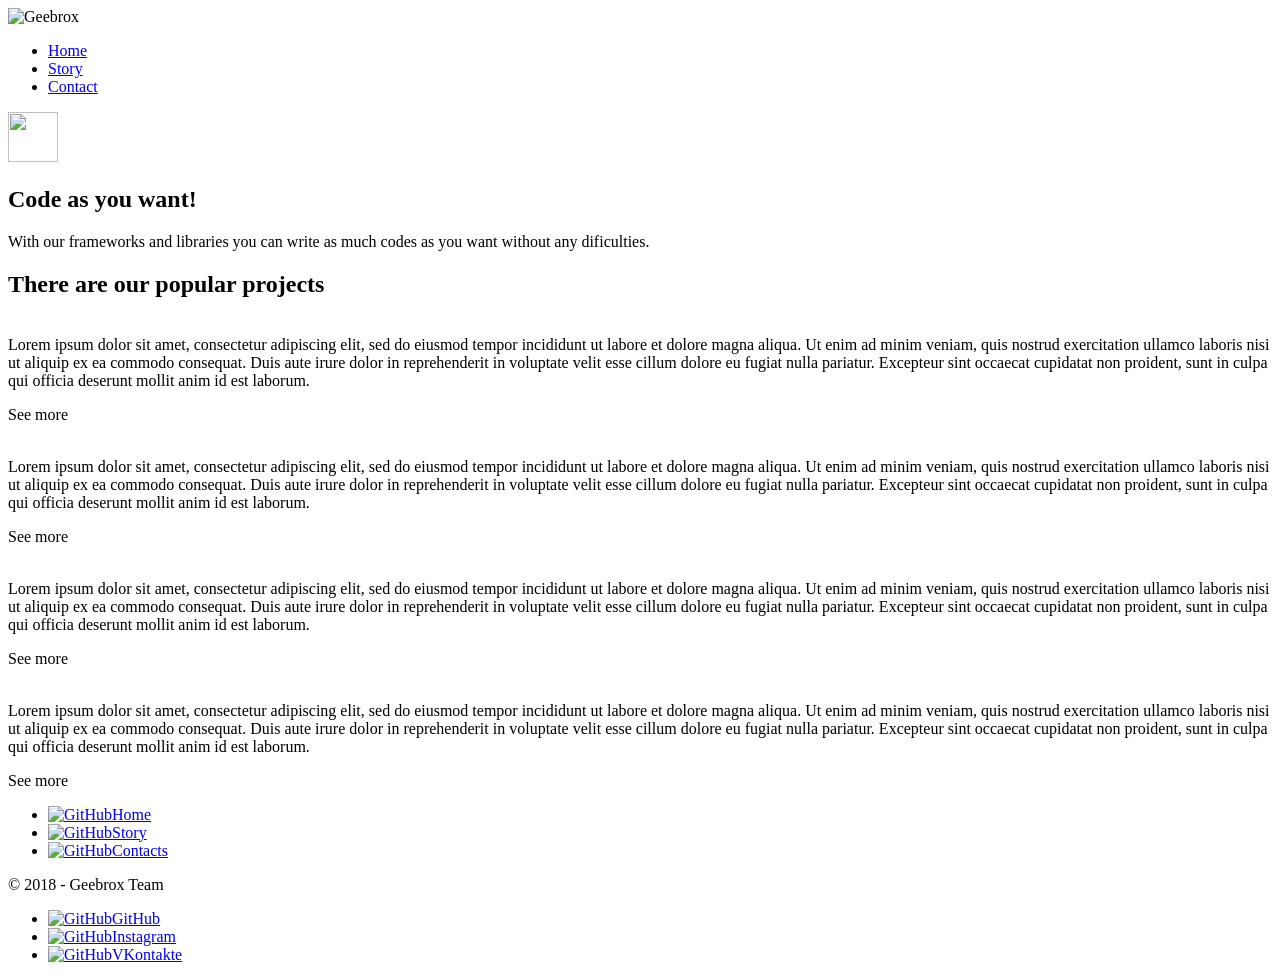
==== index.html @ 7e5d699f "Add files via upload" ====
<!DOCTYPE html>
<html lang="en">
<head>
    <meta charset="UTF-8">
    <title>Geebrox Team | Home</title>
    <link rel="stylesheet" href="css/main.css">
    <meta name="viewport" content="width=device-width, initial-scale=1">
    <link rel="apple-touch-icon" sizes="180x180" href="img/favicon/apple-touch-icon.png">
    <link rel="apple-touch-icon" sizes="180x180" href="img/favicon/apple-touch-icon.png">
    <link rel="icon" type="image/png" sizes="32x32" href="img/favicon/favicon-32x32.png">
    <link rel="icon" type="image/png" sizes="194x194" href="img/favicon/favicon-194x194.png">
    <link rel="icon" type="image/png" sizes="192x192" href="img/favicon/android-chrome-192x192.png">
    <link rel="icon" type="image/png" sizes="16x16" href="img/favicon/favicon-16x16.png">
    <link rel="manifest" href="img/favicon/site.webmanifest">
    <link rel="mask-icon" href="img/favicon/safari-pinned-tab.svg" color="#7a7a7a">
    <link rel="shortcut icon" href="img/favicon/favicon.ico">
    <meta name="apple-mobile-web-app-title" content="Geebrox">
    <meta name="application-name" content="Geebrox">
    <meta name="msapplication-TileColor" content="#2d89ef">
    <meta name="msapplication-TileImage" content="img/favicon/mstile-144x144.png">
    <meta name="msapplication-config" content="img/favicon/browserconfig.xml">
    <meta name="theme-color" content="#ffffff">
</head>
<body>
    
    <header>  
        <div class="header-container">
            <div class="logo"><img src="img/g_logo.jpg" alt="Geebrox"></div>
            <nav>
                <ul>
                    <li><a href="index.html" title="Home" class="active">Home</a></li>
                    <li><a href="story.html" title="Story">Story</a></li>
                    <li><a href="contact.html" title="Contact">Contact</a></li>
                </ul>
            </nav>
        </div>
    </header>
    
    <article>
        <div class="article-container" id="home-article">
            <div class="bg-mask"></div>
            <img onclick="document.getElementById('content').scrollIntoView(true)" class="button-down" src="img/down.gif" height="50px" width="50px">
            
            <div class="article-text">
                <h1>Code as you want!</h1>
                <p>With our frameworks and libraries you can write as much codes as you want without any dificulties.</p>
            </div>
            <div id="content">
            	<div class="home-content">
            		<h1 class="home-content-title">There are our popular projects</h1>
            		<div class="home-cards">
						<div class="home-card">
							<div class="card-image">
								<img src="img/javascript.png" alt="">
							</div>
							<div class="card-content">
								Lorem ipsum dolor sit amet, consectetur adipiscing elit, sed do eiusmod tempor incididunt ut labore et dolore magna aliqua. Ut enim ad minim veniam, quis nostrud exercitation ullamco laboris nisi ut aliquip ex ea commodo consequat. Duis aute irure dolor in reprehenderit in voluptate velit esse cillum dolore eu fugiat nulla pariatur. Excepteur sint occaecat cupidatat non proident, sunt in culpa qui officia deserunt mollit anim id est laborum.
								<div class="card-button">
									<p>See more</p>
								</div>
							</div>
						</div>

						<div class="home-card">
							<div class="card-image">
								<img src="img/css.png" alt="">
							</div>
							<div class="card-content">
								Lorem ipsum dolor sit amet, consectetur adipiscing elit, sed do eiusmod tempor incididunt ut labore et dolore magna aliqua. Ut enim ad minim veniam, quis nostrud exercitation ullamco laboris nisi ut aliquip ex ea commodo consequat. Duis aute irure dolor in reprehenderit in voluptate velit esse cillum dolore eu fugiat nulla pariatur. Excepteur sint occaecat cupidatat non proident, sunt in culpa qui officia deserunt mollit anim id est laborum.
								<div class="card-button">
									<p>See more</p>
								</div>
							</div>
						</div>

						<div class="home-card">
							<div class="card-image">
								<img src="img/html.jpg" alt="">
							</div>
							<div class="card-content">
								Lorem ipsum dolor sit amet, consectetur adipiscing elit, sed do eiusmod tempor incididunt ut labore et dolore magna aliqua. Ut enim ad minim veniam, quis nostrud exercitation ullamco laboris nisi ut aliquip ex ea commodo consequat. Duis aute irure dolor in reprehenderit in voluptate velit esse cillum dolore eu fugiat nulla pariatur. Excepteur sint occaecat cupidatat non proident, sunt in culpa qui officia deserunt mollit anim id est laborum.
								<div class="card-button">
									<p>See more</p>
								</div>
							</div>
						</div>

						<div class="home-card">
							<div class="card-image">
								<img src="img/c_sharp.jpg" alt="">
							</div>
							<div class="card-content">
								Lorem ipsum dolor sit amet, consectetur adipiscing elit, sed do eiusmod tempor incididunt ut labore et dolore magna aliqua. Ut enim ad minim veniam, quis nostrud exercitation ullamco laboris nisi ut aliquip ex ea commodo consequat. Duis aute irure dolor in reprehenderit in voluptate velit esse cillum dolore eu fugiat nulla pariatur. Excepteur sint occaecat cupidatat non proident, sunt in culpa qui officia deserunt mollit anim id est laborum.
								<div class="card-button">
									<p>See more</p>
								</div>
							</div>
						</div>
					</div>
				</div>
            </div>
        </div>
    </article>
    
    <footer></footer>
    <div class="footer-copy"></div>
    
    <div class="footer-copy-2">
       <div class="footer-left">
            <ul class="footer-links">
                <li><a href="index.html"><img class="footer-icon" src="img/home.png" alt="GitHub">Home</a></li>
                <li><a href="story.html"><img class="footer-icon" src="img/story.png" alt="GitHub">Story</a></li>
                <li><a href="contact.html"><img class="footer-icon" src="img/contacts.png" alt="GitHub">Contacts</a></li>
            </ul>
        </div>
        <div class="footer-center">
            <div class="footer-copy-right">
                <p>&copy; 2018 - Geebrox Team</p>
            </div>
        </div>
        <div class="footer-right">
            <ul class="footer-links">
                <li><a href="https://github.com/geebrox"><img class="footer-icon" src="img/github.png" alt="GitHub">GitHub</a></li>
                <li><a href="https://instagram.com/geebrox"><img class="footer-icon" src="img/instagram.png" alt="GitHub">Instagram</a></li>
                <li><a href="https://vk.com/geebrox"><img class="footer-icon" src="img/vk.svg" alt="GitHub">VKontakte</a></li>
            </ul>
        </div>
    </div>
</body>
</html>
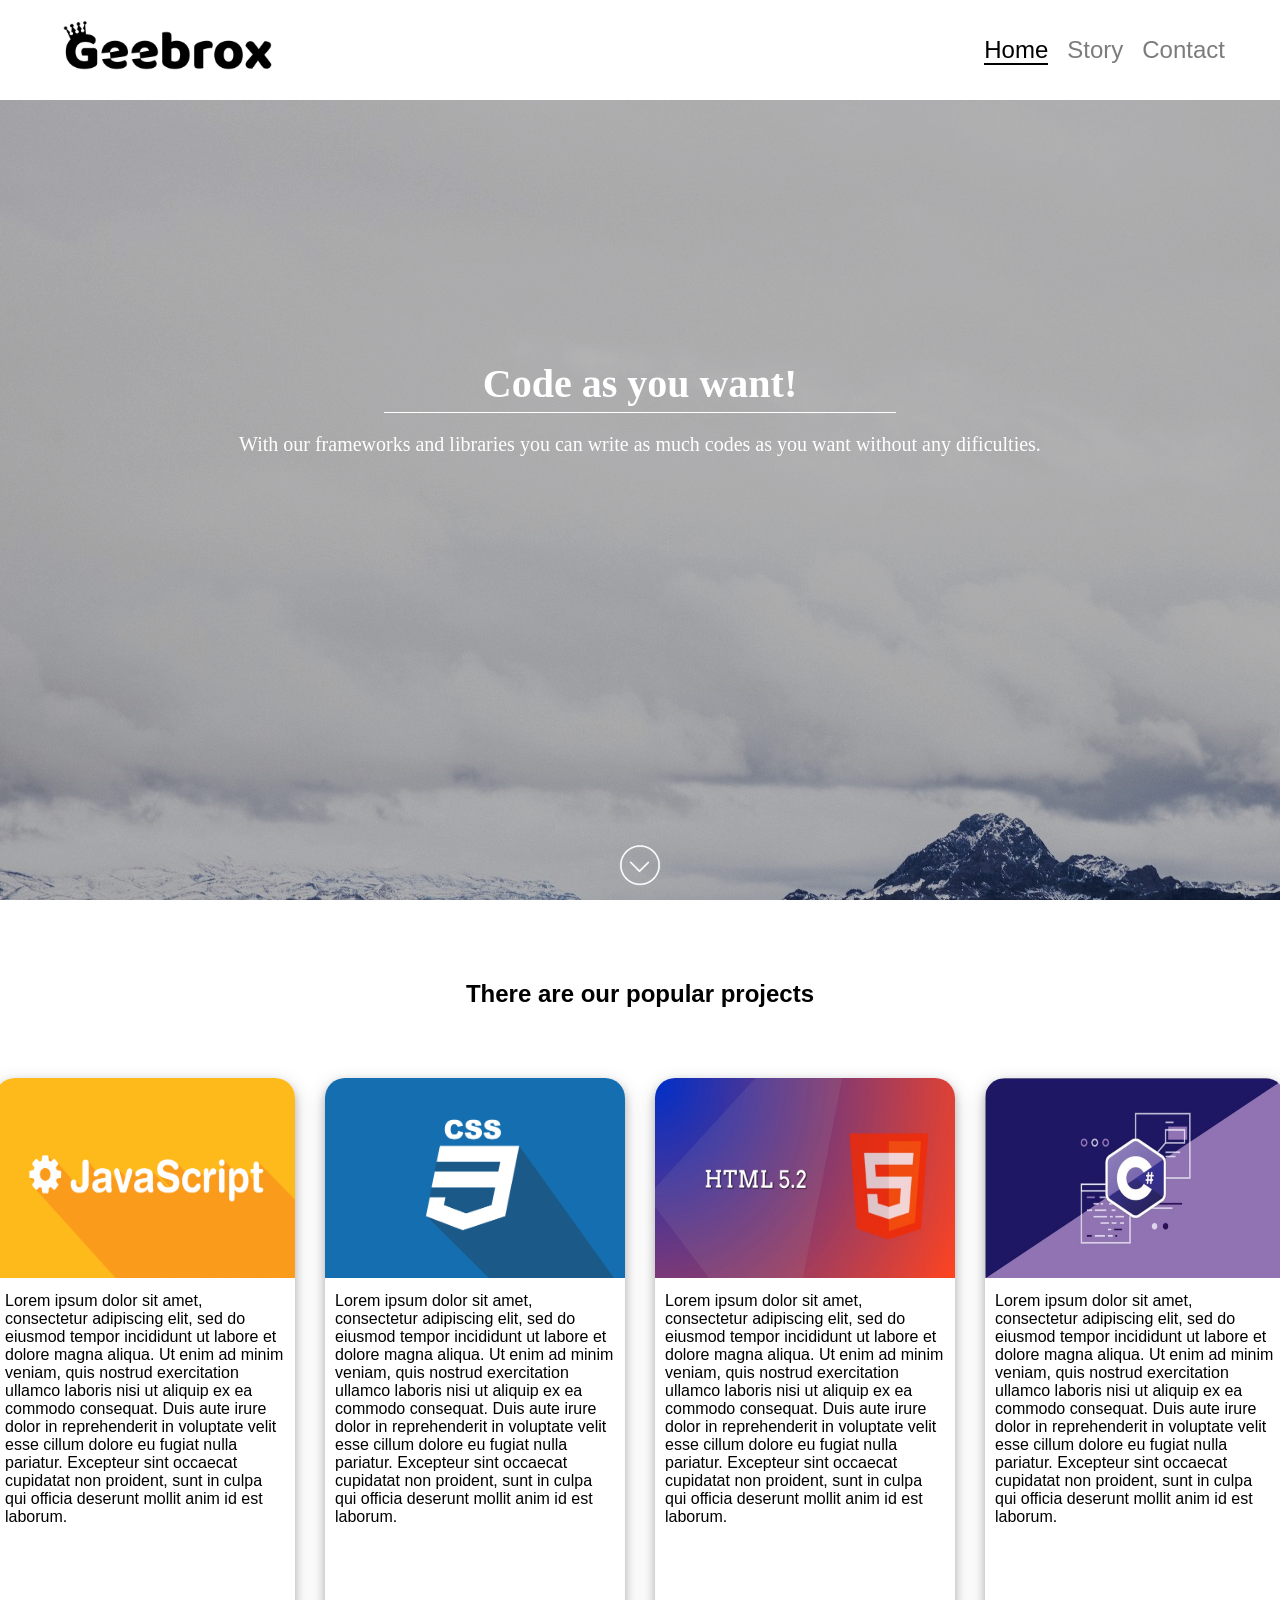
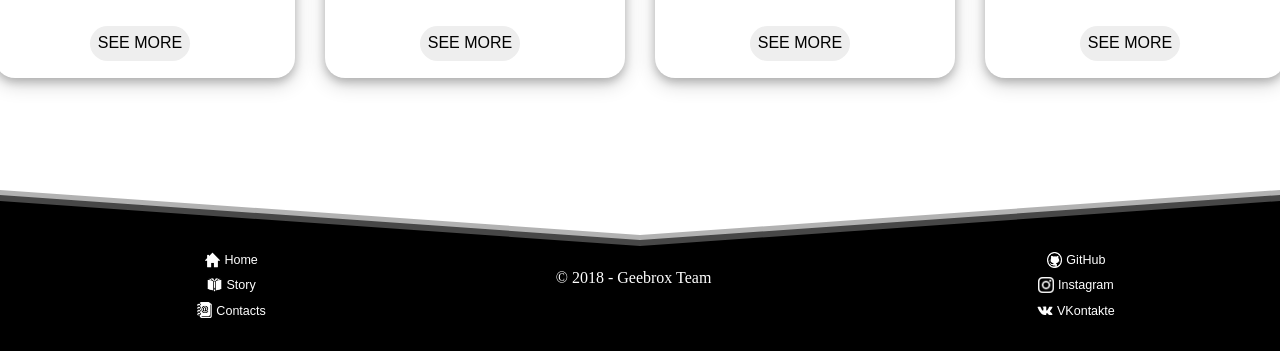
==== commit 196bf15e: "Add files via upload" ====
--- a/index.html
+++ b/index.html
@@ -1,6 +1,17 @@
 <!DOCTYPE html>
 <html lang="en">
 <head>
+	
+	<!-- Global site tag (gtag.js) - Google Analytics -->
+	<script async src="https://www.googletagmanager.com/gtag/js?id=UA-68333574-2"></script>
+	<script>
+	  window.dataLayer = window.dataLayer || [];
+	  function gtag(){dataLayer.push(arguments);}
+	  gtag('js', new Date());
+
+	  gtag('config', 'UA-68333574-2');
+	</script>
+
     <meta charset="UTF-8">
     <title>Geebrox Team | Home</title>
     <link rel="stylesheet" href="css/main.css">
--- a/css/main.css
+++ b/css/main.css
@@ -0,0 +1,483 @@
+html {
+  scroll-behavior: smooth;
+}
+
+body {
+    margin: 0;
+    padding: 0;
+}
+
+.header-container {
+    display: flex;
+    flex-direction: column;
+    padding: 20px 0;
+    margin: 0 20px;
+}
+
+.logo {
+    margin-left: 30px;
+}
+
+.logo img {
+    display: block;
+    height: 50px;
+    width: auto;
+    background-size: 100%;
+}
+
+nav {
+    margin-top: 9px;
+}
+
+header ul li {
+    display: inline;
+    padding: 0 15px 0 0;
+    font-size: 24px;
+    font-family: "Arial";
+}
+
+header ul li a {
+    text-decoration: none;
+    color: #7D7C7D;
+}
+
+li a.active {
+    color: #000000;
+    border-bottom: 2px solid #000000;
+    font-weight: 300;
+}
+
+li a:hover {
+    color: #B6B6B6;
+    border-bottom: 2px solid #B6B6B6;
+}
+
+
+.article-container {
+    background: #eee;
+    background-repeat: no-repeat;
+    height: calc(100vh - 100px);
+    background-size: 100%;
+    background-attachment: fixed;
+}
+
+#home-article {
+	background: url(../img/home_bg.jpeg);
+}
+
+#story-article {
+	background: url(../img/story_bg.jpg);
+}
+
+#contact-article {
+	background: url(../img/contact_bg.jpg);
+}
+
+.bg-mask {
+    background: rgba(0, 0, 0, 0.3);
+    width: 100%;
+    height: 100%;
+}
+
+.button-down {
+    position: relative;
+    bottom: 60px;
+    margin: 0 auto;
+    width: 50px;
+    height: 50px;
+    margin-left: calc(50% - 25px);
+	cursor: pointer;
+}
+
+#content {
+    height: calc(100vh - 100px);
+    background: white;
+    width: 100%;
+	display: flex;
+	align-content: center;
+	justify-content: center;
+	align-items: center;
+	overflow-x: scroll;
+}
+
+.story-content, .home-content {
+	flex-direction: column;
+}
+
+.content-contact {
+	display: block;
+	position: relative;
+}
+
+#content::-webkit-scrollbar {
+	height: 7px;
+}
+
+#content::-webkit-scrollbar-thumb {
+    background: #eee; 
+    border-radius: 10px;
+}
+
+#content::-webkit-scrollbar-thumb:hover {
+    background: #ccc; 
+}
+
+.article-text {
+    position: absolute;
+    top: 40%;
+    text-align: center;
+    align-content: center;
+    justify-content: center;
+    width: 100%;
+    margin: 0 auto;
+    font-family: "Calibri";
+    color: white;
+}
+
+.article-text > h1 {
+    border-bottom: 1px solid white;
+    padding-bottom: 5px;
+    width: auto;
+    font-size: 40px;
+    margin: 0 30%;
+}
+
+.article-text > p {
+    padding-top: 10px;
+    font-size: 20px;
+    margin: 10px 10px;
+}
+
+footer {
+    width: 100%;
+    height: 150px;
+    background: rgba(0, 0, 0, .3);
+    margin-top: calc(100vh - 10px);
+    clip-path: polygon(50% 30%, 100% 0, 100% 100%, 0 100%, 0 0);
+}
+
+.footer-copy {
+    width: 100%;
+    height: 150px;
+    background: #000;
+    top: calc(200% + 54px);
+    background: rgba(0, 0, 0, .6);
+    position: absolute;
+    clip-path: polygon(50% 30%, 100% 0, 100% 100%, 0 100%, 0 0);
+}
+
+.footer-copy-2 {
+    width: 100%;
+    height: 150px;
+    background: #000;
+    top: calc(200% + 59px);
+    position: absolute;
+    clip-path: polygon(50% 30%, 100% 0, 100% 100%, 0 100%, 0 0);
+    line-height: 4;
+    display: grid;
+    grid-template-columns: 33% 33% 33%;
+    color: white;
+    text-align: center;
+    line-height: 2;
+    font-family: "Arial";
+}
+
+.footer-center {
+    grid-column-start: 2;
+    grid-row-start: 1;
+    grid-row-end: 1;
+    align-self: center;
+}
+
+.footer-right {
+    grid-column-start: 3;
+    align-self: center;
+    margin-top: 20px;
+	font-size: calc(.2vw + 10px);
+}
+
+.footer-left {
+    grid-column-start: 1;
+    align-self: center;
+    margin-top: 20px;
+	font-size: calc(.2vw + 10px);
+}
+
+.footer-copy-right {
+    font-family: "Calibri";
+    margin-top: 20px;
+}
+
+.footer-links li {
+    display: block;
+    list-style-type: none;
+}
+
+.footer-links a {
+    color: white;
+    text-decoration: none;
+}
+
+.footer-icon {
+    height: calc(.3vw + 12px);
+    width: calc(.3vw + 12px);
+    padding-right: 4px;
+    top: 20px;
+    vertical-align: sub;
+}
+
+.home-card {
+	width: 300px;
+	height: 600px;
+	background: #fff;
+	border-radius: 20px;
+	box-shadow: 0 4px 8px 0 rgba(0, 0, 0, 0.2), 0 6px 20px 0 rgba(0, 0, 0, 0.19);
+	margin-left: 30px;
+	transition: 300ms ease-in-out;
+}
+
+.home-card:nth-child(1) {
+	margin-left: 0;
+}
+
+.home-card:hover {
+	box-shadow: 0 6px 10px 0 rgba(0, 0, 0, 0.31), 0 8px 22px 0 rgba(0, 0, 0, 0.3);
+	border-radius: 5px;
+}
+
+.home-card:hover .card-image img {
+	border-top-right-radius: 5px;
+	border-top-left-radius: 5px;
+}
+
+.card-image {
+	overflow: hidden;
+}
+
+.card-image img {
+	border-top-right-radius: 20px;
+	border-top-left-radius: 20px;
+	width: 300px;
+	height: 200px;
+	transition: 300ms ease-in-out;
+}
+
+.card-content {
+	padding: 10px;
+	font-family: "Arial";
+}
+
+.card-button {
+	width: 100px;
+	height: 35px;
+	border-radius: 50px;
+	background: #eee;
+	text-align: center;
+	text-transform: uppercase;
+	align-content: center;
+	justify-content: center;
+	align-items: center;
+	display: flex;
+	margin-top: 100px;
+	margin-left: calc(300px - 50% - 75px);
+	cursor: pointer;
+	transition: 300ms ease-in-out;
+}
+
+.card-button:hover {
+	width: 110px;
+	height: 40px;
+	background: #111;
+	color: aliceblue;
+}
+
+
+.story-article {
+	width: 80%;
+	background: #fff;
+	height: 200px;
+	margin-top: 30px;
+	border-radius: 20px;
+	overflow: hidden;
+	box-shadow: 0 4px 8px 0 rgba(0, 0, 0, 0.2), 0 6px 20px 0 rgba(0, 0, 0, 0.19);
+	display: flex;
+}
+
+.story-article:first-child {
+	margin-top: 0px;
+}
+
+.story-article-image {
+	display: none;
+}
+
+.story-article-content {
+	padding: 0 20px;
+	position: relative;
+	width: 100%;
+}
+
+.story-article-content-title {
+	font-family: "Arial";	
+}
+
+.story-article-content-text {
+	font-family: "Calibri";
+}
+
+.story-article-content-button {
+	background: #eee;
+	border-radius: 50px;
+	width: 70px;
+	text-align: center;
+	height: 30px;
+	text-transform: uppercase;
+	line-height: 1.9;
+	font-family: "Arial";
+	font-weight: 600;
+	color: #666;
+	position: absolute;
+	bottom: 20px;
+	right: 20px;
+	transition: 300ms ease-in-out;
+	cursor: pointer;
+}
+
+.story-article-content-button:hover {
+	background: #666;
+	color: #eee;
+}
+
+@media screen and (min-width : 720px) {
+    .header-container {
+        flex-direction: row;
+        justify-content: space-between;
+    }
+
+    .logo {
+        margin-left: 40px;
+    }
+
+    nav {
+        align-self: center;
+        margin: 0 20px 0 0;
+    }
+    
+    .footer-copy {
+        top: calc(200% - 5px);
+    }
+    
+    .footer-copy-2 {
+        top: calc(200% + 1px);
+    }
+	
+	.story-article-image {
+		width: 200px;
+		height: 200px;
+		display: inherit;
+	}
+}
+
+.contact-title {
+	position: absolute;
+	font-family: "Arial";
+	text-align: center;
+	top: 0;
+}
+
+.content-contact-box {
+	display: flex;
+	justify-content: center;
+	align-content: center;
+}
+
+.contact-box {
+	display: flex;
+	flex-direction: column;
+	width: 200px;
+	height: 500px;
+	overflow: hidden;
+	margin-left: 50px;
+}
+
+.contact-box:first-child {
+	margin-left: 0;
+}
+
+.contact-box-image {
+	border-radius: 50%;
+	width: 200px;
+	height: 200px;
+	box-shadow: 0 4px 8px 0 rgba(0, 0, 0, 0.2), 0 6px 20px 0 rgba(0, 0, 0, 0.19);
+}
+
+.contact-box-name {
+	font-family: "Arial";
+	text-align: center;
+	margin: 20px;
+	font-size: 18px;
+	font-weight: bolder;
+	margin-bottom: 0;
+}
+
+.contact-box-info {
+	width: 200px;
+	margin: 0 auto;
+}
+
+.contact-box-info > ul {
+	list-style: none;
+	padding: 0;
+}
+
+.contact-box-info li {
+	font-size: 15px;
+	font-family: sans-serif;
+	padding: 10px;
+	background-color: #ecf0f1;
+}
+
+.contact-box-info li:nth-child(2n) {
+	background-color: #bdc3c7;
+}
+
+.contact-box-info li:first-child {
+	border-top-left-radius: 20px;
+	border-top-right-radius: 20px;
+}
+
+.contact-box-info li:last-child {
+	border-bottom-left-radius: 20px;
+	border-bottom-right-radius: 20px;
+}
+
+.contact-box-button {
+	border-radius: 20px;
+	background: #3498db;
+	text-align: center;
+	text-transform: uppercase;
+	font-family: "Calibri";
+	font-size: 20px;
+	height: 40px;
+	line-height: 2;
+	color: aliceblue;
+	cursor: pointer;
+	transition: 300ms ease-in-out;
+}
+
+.contact-box-button:hover {
+	background: #2980b9;
+}
+
+.home-content-title {
+	padding-top: 0;
+	padding-bottom: 50px;
+	font-family: "Arial";
+	text-align: center;
+	margin-top: -50px;
+}
+
+.home-cards {
+	display: flex;
+	flex-direction: row;
+}
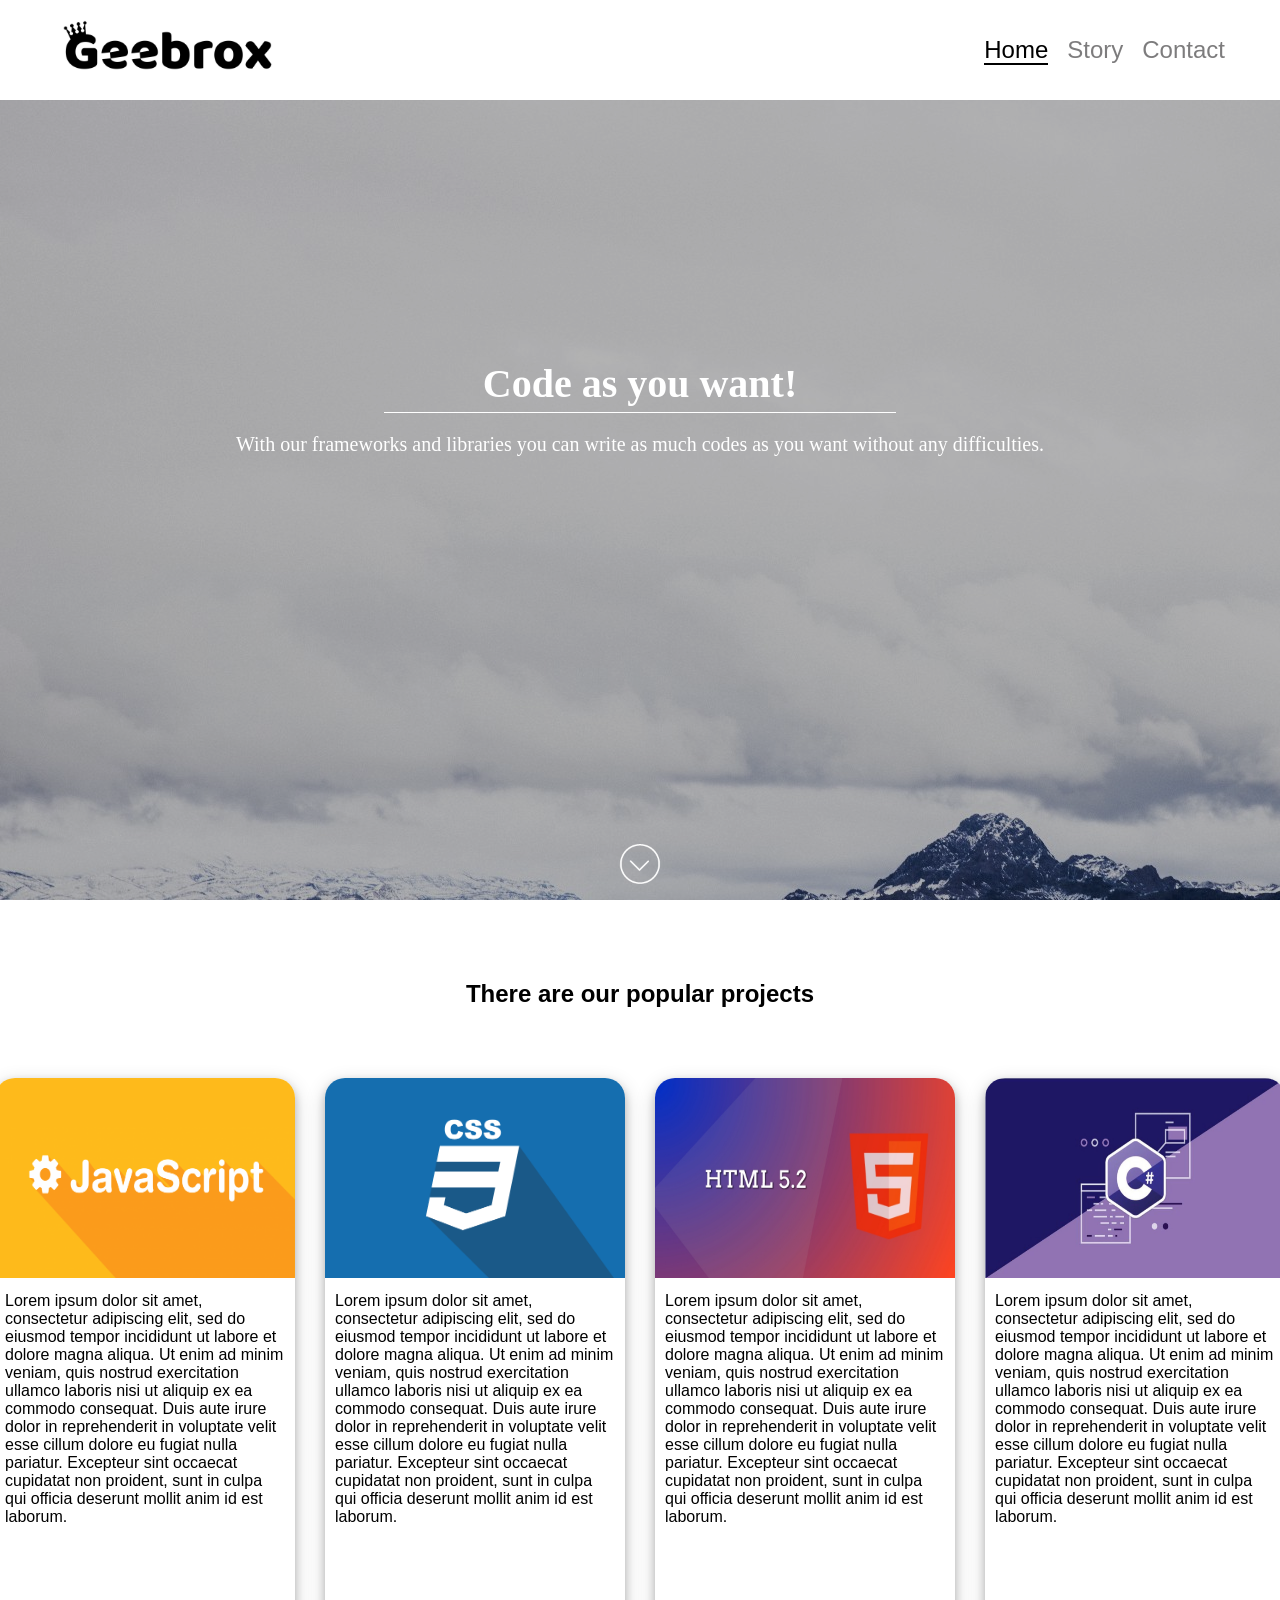
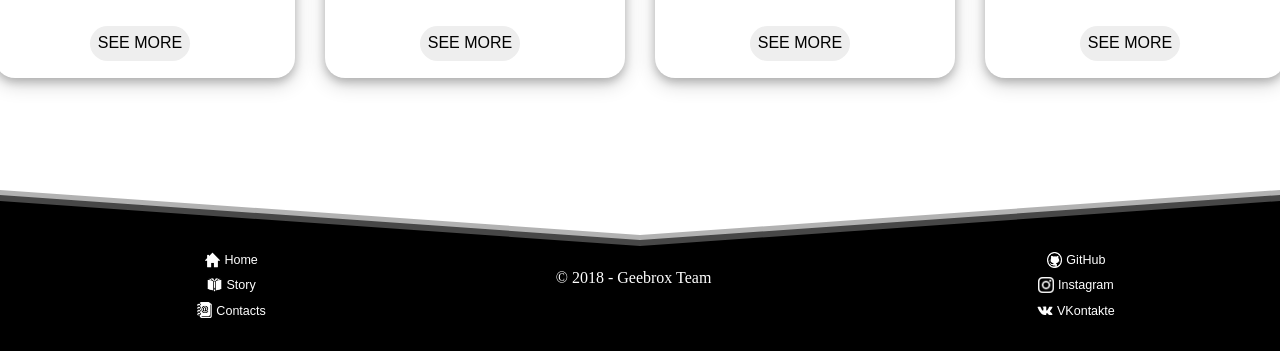
==== commit bbcf43fe: "Add files via upload" ====
--- a/index.html
+++ b/index.html
@@ -54,7 +54,7 @@
             
             <div class="article-text">
                 <h1>Code as you want!</h1>
-                <p>With our frameworks and libraries you can write as much codes as you want without any dificulties.</p>
+                <p>With our frameworks and libraries you can write as much codes as you want without any difficulties.</p>
             </div>
             <div id="content">
             	<div class="home-content">
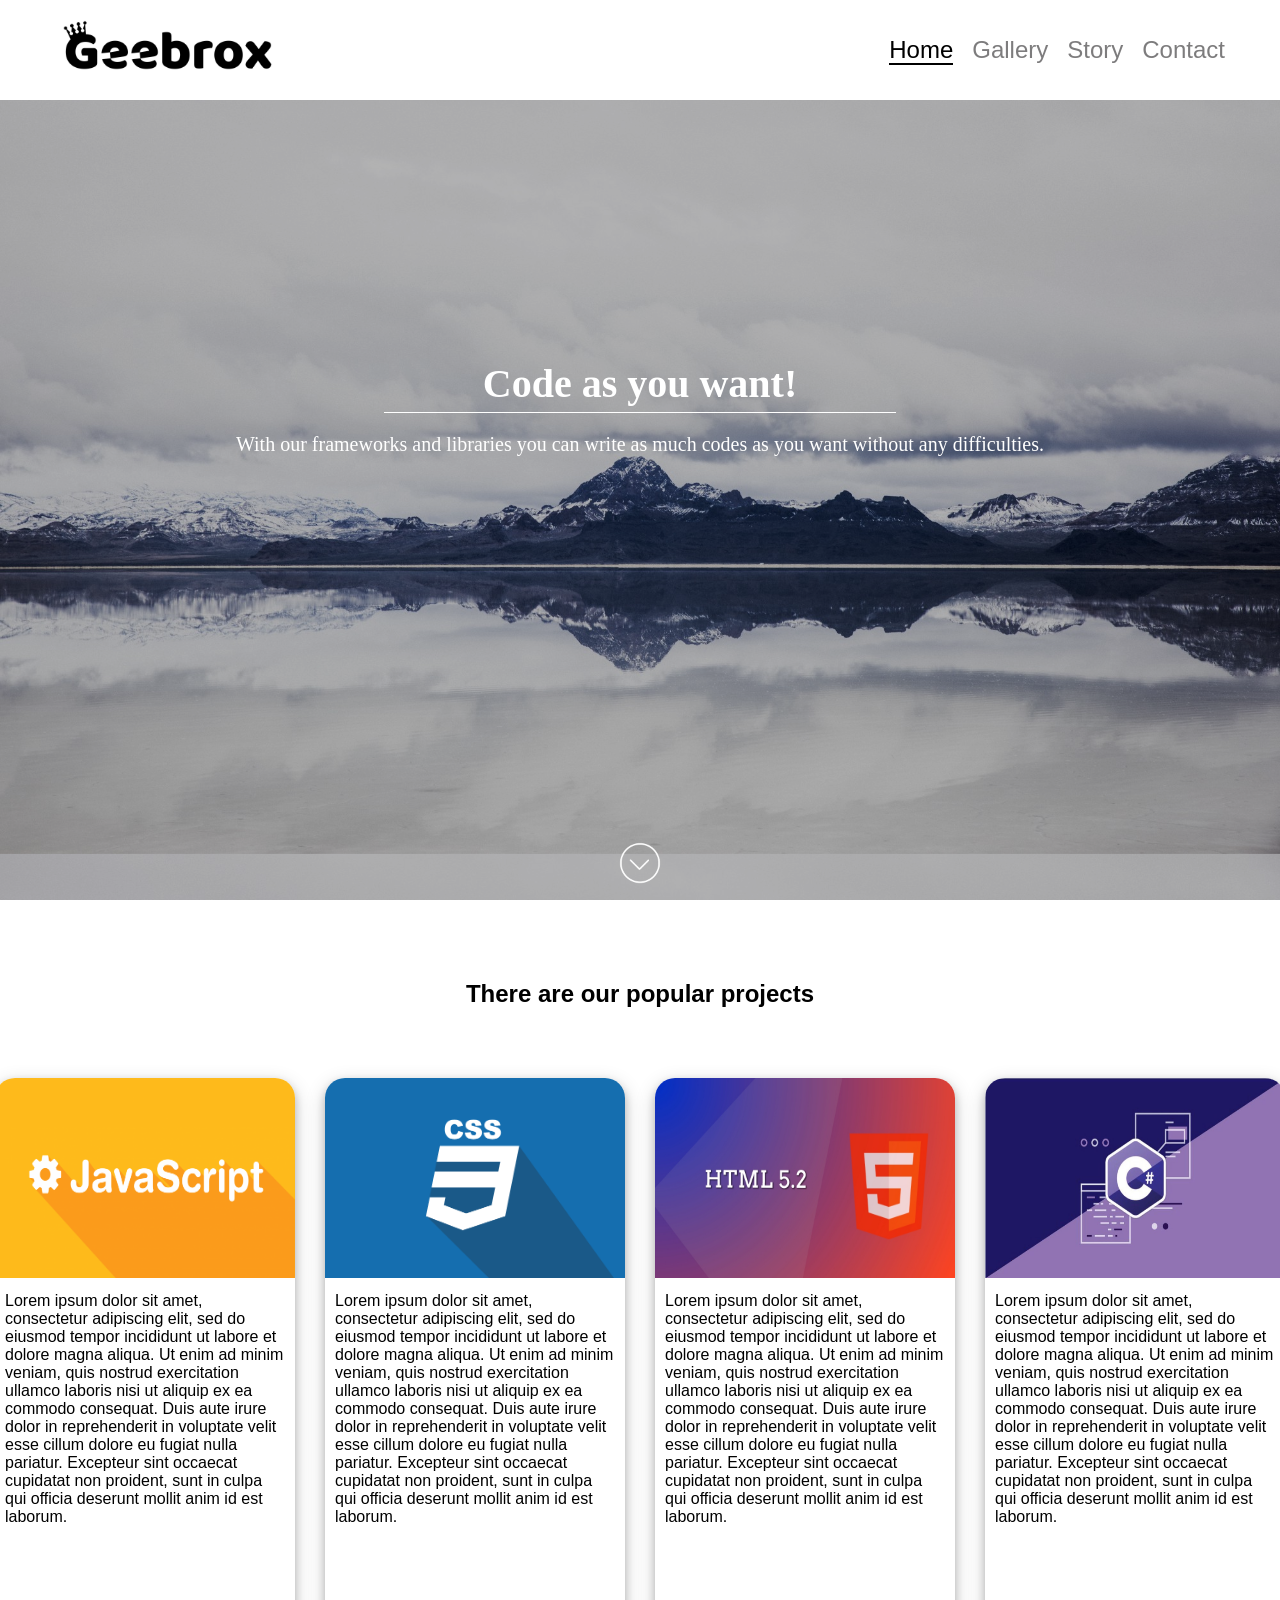
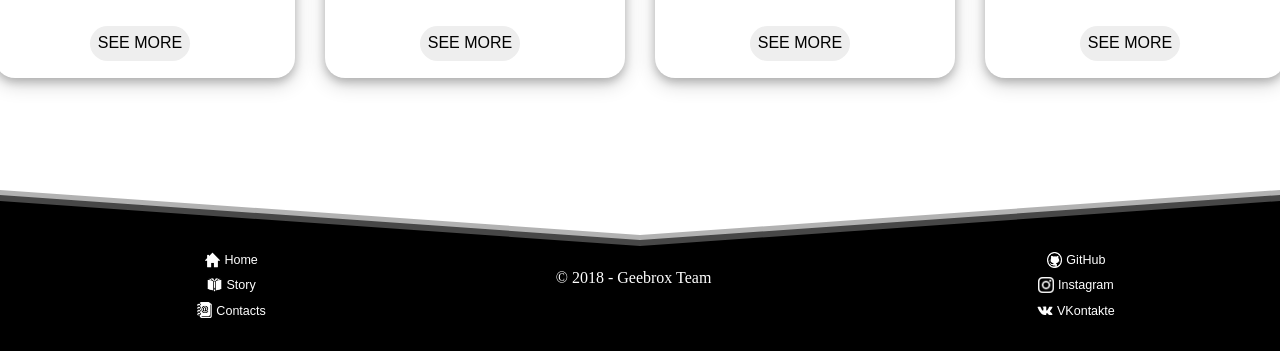
==== commit 6a0372a5: "Gallery Page Created" ====
--- a/index.html
+++ b/index.html
@@ -40,6 +40,7 @@
             <nav>
                 <ul>
                     <li><a href="index.html" title="Home" class="active">Home</a></li>
+                    <li><a href="gallery.html" title="Gallery">Gallery</a></li>
                     <li><a href="story.html" title="Story">Story</a></li>
                     <li><a href="contact.html" title="Contact">Contact</a></li>
                 </ul>
--- a/css/main.css
+++ b/css/main.css
@@ -1,10 +1,7 @@
-html {
-  scroll-behavior: smooth;
-}
-
 body {
     margin: 0;
     padding: 0;
+    scroll-behavior: smooth;
 }
 
 .header-container {
@@ -57,8 +54,6 @@
     background: #eee;
     background-repeat: no-repeat;
     height: calc(100vh - 100px);
-    background-size: 100%;
-    background-attachment: fixed;
 }
 
 #home-article {
@@ -71,6 +66,11 @@
 
 #contact-article {
 	background: url(../img/contact_bg.jpg);
+}
+
+#home-article, #story-article, #contact-article {
+	background-attachment: fixed;
+	background-size: 100%;
 }
 
 .bg-mask {
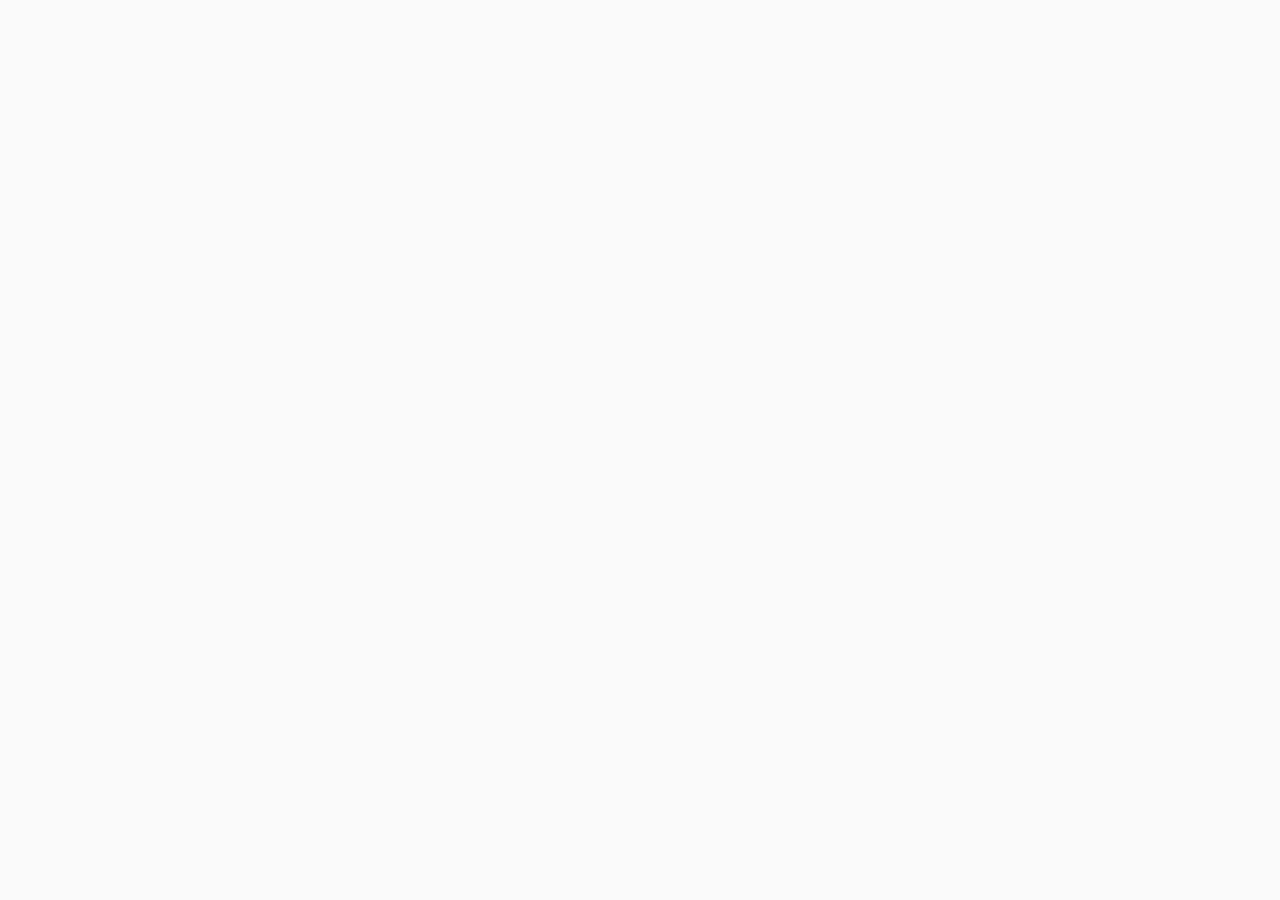
==== commit 20632046: "New Site" ====
--- a/index.html
+++ b/index.html
@@ -1,142 +1,42 @@
 <!DOCTYPE html>
 <html lang="en">
-<head>
-	
-	<!-- Global site tag (gtag.js) - Google Analytics -->
-	<script async src="https://www.googletagmanager.com/gtag/js?id=UA-68333574-2"></script>
-	<script>
-	  window.dataLayer = window.dataLayer || [];
-	  function gtag(){dataLayer.push(arguments);}
-	  gtag('js', new Date());
+  <head>
+    <meta charset="utf-8" />
+    <title>Client</title>
+    <base href="/" />
 
-	  gtag('config', 'UA-68333574-2');
-	</script>
-
-    <meta charset="UTF-8">
-    <title>Geebrox Team | Home</title>
-    <link rel="stylesheet" href="css/main.css">
-    <meta name="viewport" content="width=device-width, initial-scale=1">
-    <link rel="apple-touch-icon" sizes="180x180" href="img/favicon/apple-touch-icon.png">
-    <link rel="apple-touch-icon" sizes="180x180" href="img/favicon/apple-touch-icon.png">
-    <link rel="icon" type="image/png" sizes="32x32" href="img/favicon/favicon-32x32.png">
-    <link rel="icon" type="image/png" sizes="194x194" href="img/favicon/favicon-194x194.png">
-    <link rel="icon" type="image/png" sizes="192x192" href="img/favicon/android-chrome-192x192.png">
-    <link rel="icon" type="image/png" sizes="16x16" href="img/favicon/favicon-16x16.png">
-    <link rel="manifest" href="img/favicon/site.webmanifest">
-    <link rel="mask-icon" href="img/favicon/safari-pinned-tab.svg" color="#7a7a7a">
-    <link rel="shortcut icon" href="img/favicon/favicon.ico">
-    <meta name="apple-mobile-web-app-title" content="Geebrox">
-    <meta name="application-name" content="Geebrox">
-    <meta name="msapplication-TileColor" content="#2d89ef">
-    <meta name="msapplication-TileImage" content="img/favicon/mstile-144x144.png">
-    <meta name="msapplication-config" content="img/favicon/browserconfig.xml">
-    <meta name="theme-color" content="#ffffff">
-</head>
-<body>
-    
-    <header>  
-        <div class="header-container">
-            <div class="logo"><img src="img/g_logo.jpg" alt="Geebrox"></div>
-            <nav>
-                <ul>
-                    <li><a href="index.html" title="Home" class="active">Home</a></li>
-                    <li><a href="gallery.html" title="Gallery">Gallery</a></li>
-                    <li><a href="story.html" title="Story">Story</a></li>
-                    <li><a href="contact.html" title="Contact">Contact</a></li>
-                </ul>
-            </nav>
-        </div>
-    </header>
-    
-    <article>
-        <div class="article-container" id="home-article">
-            <div class="bg-mask"></div>
-            <img onclick="document.getElementById('content').scrollIntoView(true)" class="button-down" src="img/down.gif" height="50px" width="50px">
-            
-            <div class="article-text">
-                <h1>Code as you want!</h1>
-                <p>With our frameworks and libraries you can write as much codes as you want without any difficulties.</p>
-            </div>
-            <div id="content">
-            	<div class="home-content">
-            		<h1 class="home-content-title">There are our popular projects</h1>
-            		<div class="home-cards">
-						<div class="home-card">
-							<div class="card-image">
-								<img src="img/javascript.png" alt="">
-							</div>
-							<div class="card-content">
-								Lorem ipsum dolor sit amet, consectetur adipiscing elit, sed do eiusmod tempor incididunt ut labore et dolore magna aliqua. Ut enim ad minim veniam, quis nostrud exercitation ullamco laboris nisi ut aliquip ex ea commodo consequat. Duis aute irure dolor in reprehenderit in voluptate velit esse cillum dolore eu fugiat nulla pariatur. Excepteur sint occaecat cupidatat non proident, sunt in culpa qui officia deserunt mollit anim id est laborum.
-								<div class="card-button">
-									<p>See more</p>
-								</div>
-							</div>
-						</div>
-
-						<div class="home-card">
-							<div class="card-image">
-								<img src="img/css.png" alt="">
-							</div>
-							<div class="card-content">
-								Lorem ipsum dolor sit amet, consectetur adipiscing elit, sed do eiusmod tempor incididunt ut labore et dolore magna aliqua. Ut enim ad minim veniam, quis nostrud exercitation ullamco laboris nisi ut aliquip ex ea commodo consequat. Duis aute irure dolor in reprehenderit in voluptate velit esse cillum dolore eu fugiat nulla pariatur. Excepteur sint occaecat cupidatat non proident, sunt in culpa qui officia deserunt mollit anim id est laborum.
-								<div class="card-button">
-									<p>See more</p>
-								</div>
-							</div>
-						</div>
-
-						<div class="home-card">
-							<div class="card-image">
-								<img src="img/html.jpg" alt="">
-							</div>
-							<div class="card-content">
-								Lorem ipsum dolor sit amet, consectetur adipiscing elit, sed do eiusmod tempor incididunt ut labore et dolore magna aliqua. Ut enim ad minim veniam, quis nostrud exercitation ullamco laboris nisi ut aliquip ex ea commodo consequat. Duis aute irure dolor in reprehenderit in voluptate velit esse cillum dolore eu fugiat nulla pariatur. Excepteur sint occaecat cupidatat non proident, sunt in culpa qui officia deserunt mollit anim id est laborum.
-								<div class="card-button">
-									<p>See more</p>
-								</div>
-							</div>
-						</div>
-
-						<div class="home-card">
-							<div class="card-image">
-								<img src="img/c_sharp.jpg" alt="">
-							</div>
-							<div class="card-content">
-								Lorem ipsum dolor sit amet, consectetur adipiscing elit, sed do eiusmod tempor incididunt ut labore et dolore magna aliqua. Ut enim ad minim veniam, quis nostrud exercitation ullamco laboris nisi ut aliquip ex ea commodo consequat. Duis aute irure dolor in reprehenderit in voluptate velit esse cillum dolore eu fugiat nulla pariatur. Excepteur sint occaecat cupidatat non proident, sunt in culpa qui officia deserunt mollit anim id est laborum.
-								<div class="card-button">
-									<p>See more</p>
-								</div>
-							</div>
-						</div>
-					</div>
-				</div>
-            </div>
-        </div>
-    </article>
-    
-    <footer></footer>
-    <div class="footer-copy"></div>
-    
-    <div class="footer-copy-2">
-       <div class="footer-left">
-            <ul class="footer-links">
-                <li><a href="index.html"><img class="footer-icon" src="img/home.png" alt="GitHub">Home</a></li>
-                <li><a href="story.html"><img class="footer-icon" src="img/story.png" alt="GitHub">Story</a></li>
-                <li><a href="contact.html"><img class="footer-icon" src="img/contacts.png" alt="GitHub">Contacts</a></li>
-            </ul>
-        </div>
-        <div class="footer-center">
-            <div class="footer-copy-right">
-                <p>&copy; 2018 - Geebrox Team</p>
-            </div>
-        </div>
-        <div class="footer-right">
-            <ul class="footer-links">
-                <li><a href="https://github.com/geebrox"><img class="footer-icon" src="img/github.png" alt="GitHub">GitHub</a></li>
-                <li><a href="https://instagram.com/geebrox"><img class="footer-icon" src="img/instagram.png" alt="GitHub">Instagram</a></li>
-                <li><a href="https://vk.com/geebrox"><img class="footer-icon" src="img/vk.svg" alt="GitHub">VKontakte</a></li>
-            </ul>
-        </div>
-    </div>
-</body>
-</html>+    <meta name="viewport" content="width=device-width, initial-scale=1" />
+    <link rel="icon" type="image/x-icon" href="favicon.ico" />
+    <link
+      href="https://fonts.googleapis.com/icon?family=Material+Icons"
+      rel="stylesheet"
+    />
+    <link
+      href="https://fonts.googleapis.com/css?family=Roboto:300,400,500"
+      rel="stylesheet"
+    />
+    <link
+      href="https://fonts.googleapis.com/css?family=Montserrat"
+      rel="stylesheet"
+    />
+    <link
+      href="https://fonts.googleapis.com/css?family=Josefin+Sans:400,700"
+      rel="stylesheet"
+    />
+    <link
+      href="https://fonts.googleapis.com/css?family=Playball"
+      rel="stylesheet"
+    />
+    <link
+      href="https://fonts.googleapis.com/css?family=Abril+Fatface"
+      rel="stylesheet"
+    />
+    <link
+      rel="stylesheet"
+      href="https://cdnjs.cloudflare.com/ajax/libs/animate.css/3.7.0/animate.min.css"
+    />
+  <link rel="stylesheet" href="styles.4363630f4bef75ce9b65.css"></head>
+  <body>
+    <app-root></app-root>
+  <script type="text/javascript" src="runtime.a5dd35324ddfd942bef1.js"></script><script type="text/javascript" src="es2015-polyfills.4a4cfea0ce682043f4e9.js" nomodule></script><script type="text/javascript" src="polyfills.407a467dedb63cfdd103.js"></script><script type="text/javascript" src="main.cc90db15c3a1f95098bb.js"></script></body>
+</html>
--- a/styles.4363630f4bef75ce9b65.css
+++ b/styles.4363630f4bef75ce9b65.css
@@ -0,0 +1 @@
+.mat-badge-content{font-weight:600;font-size:12px;font-family:Roboto,"Helvetica Neue",sans-serif}.mat-badge-small .mat-badge-content{font-size:6px}.mat-badge-large .mat-badge-content{font-size:24px}.mat-h1,.mat-headline,.mat-typography h1{font:400 24px/32px Roboto,"Helvetica Neue",sans-serif;margin:0 0 16px}.mat-h2,.mat-title,.mat-typography h2{font:500 20px/32px Roboto,"Helvetica Neue",sans-serif;margin:0 0 16px}.mat-h3,.mat-subheading-2,.mat-typography h3{font:400 16px/28px Roboto,"Helvetica Neue",sans-serif;margin:0 0 16px}.mat-h4,.mat-subheading-1,.mat-typography h4{font:400 15px/24px Roboto,"Helvetica Neue",sans-serif;margin:0 0 16px}.mat-h5,.mat-typography h5{font:400 11.62px/20px Roboto,"Helvetica Neue",sans-serif;margin:0 0 12px}.mat-h6,.mat-typography h6{font:400 9.38px/20px Roboto,"Helvetica Neue",sans-serif;margin:0 0 12px}.mat-body-2,.mat-body-strong{font:500 14px/24px Roboto,"Helvetica Neue",sans-serif}.mat-body,.mat-body-1,.mat-typography{font:400 14px/20px Roboto,"Helvetica Neue",sans-serif}.mat-body p,.mat-body-1 p,.mat-typography p{margin:0 0 12px}.mat-caption,.mat-small{font:400 12px/20px Roboto,"Helvetica Neue",sans-serif}.mat-display-4,.mat-typography .mat-display-4{font:300 112px/112px Roboto,"Helvetica Neue",sans-serif;margin:0 0 56px;letter-spacing:-.05em}.mat-display-3,.mat-typography .mat-display-3{font:400 56px/56px Roboto,"Helvetica Neue",sans-serif;margin:0 0 64px;letter-spacing:-.02em}.mat-display-2,.mat-typography .mat-display-2{font:400 45px/48px Roboto,"Helvetica Neue",sans-serif;margin:0 0 64px;letter-spacing:-.005em}.mat-display-1,.mat-typography .mat-display-1{font:400 34px/40px Roboto,"Helvetica Neue",sans-serif;margin:0 0 64px}.mat-bottom-sheet-container{font:400 14px/20px Roboto,"Helvetica Neue",sans-serif}.mat-button,.mat-fab,.mat-flat-button,.mat-icon-button,.mat-mini-fab,.mat-raised-button,.mat-stroked-button{font-family:Roboto,"Helvetica Neue",sans-serif;font-size:14px;font-weight:500}.mat-button-toggle,.mat-card{font-family:Roboto,"Helvetica Neue",sans-serif}.mat-card-title{font-size:24px;font-weight:500}.mat-card-header .mat-card-title{font-size:20px}.mat-card-content,.mat-card-subtitle{font-size:14px}.mat-checkbox{font-family:Roboto,"Helvetica Neue",sans-serif}.mat-checkbox-layout .mat-checkbox-label{line-height:24px}.mat-chip{font-size:14px;font-weight:500}.mat-chip .mat-chip-remove.mat-icon,.mat-chip .mat-chip-trailing-icon.mat-icon{font-size:18px}.mat-table{font-family:Roboto,"Helvetica Neue",sans-serif}.mat-header-cell{font-size:12px;font-weight:500}.mat-cell,.mat-footer-cell{font-size:14px}.mat-calendar{font-family:Roboto,"Helvetica Neue",sans-serif}.mat-calendar-body{font-size:13px}.mat-calendar-body-label,.mat-calendar-period-button{font-size:14px;font-weight:500}.mat-calendar-table-header th{font-size:11px;font-weight:400}.mat-dialog-title{font:500 20px/32px Roboto,"Helvetica Neue",sans-serif}.mat-expansion-panel-header{font-family:Roboto,"Helvetica Neue",sans-serif;font-size:15px;font-weight:400}.mat-expansion-panel-content{font:400 14px/20px Roboto,"Helvetica Neue",sans-serif}.mat-form-field{font-size:inherit;font-weight:400;line-height:1.125;font-family:Roboto,"Helvetica Neue",sans-serif}.mat-form-field-wrapper{padding-bottom:1.34375em}.mat-form-field-prefix .mat-icon,.mat-form-field-suffix .mat-icon{font-size:150%;line-height:1.125}.mat-form-field-prefix .mat-icon-button,.mat-form-field-suffix .mat-icon-button{height:1.5em;width:1.5em}.mat-form-field-prefix .mat-icon-button .mat-icon,.mat-form-field-suffix .mat-icon-button .mat-icon{height:1.125em;line-height:1.125}.mat-form-field-infix{padding:.5em 0;border-top:.84375em solid transparent}.mat-form-field-can-float .mat-input-server:focus+.mat-form-field-label-wrapper .mat-form-field-label,.mat-form-field-can-float.mat-form-field-should-float .mat-form-field-label{-webkit-transform:translateY(-1.34375em) scale(.75);transform:translateY(-1.34375em) scale(.75);width:133.33333%}.mat-form-field-can-float .mat-input-server[label]:not(:label-shown)+.mat-form-field-label-wrapper .mat-form-field-label{-webkit-transform:translateY(-1.34374em) scale(.75);transform:translateY(-1.34374em) scale(.75);width:133.33334%}.mat-form-field-label-wrapper{top:-.84375em;padding-top:.84375em}.mat-form-field-label{top:1.34375em}.mat-form-field-underline{bottom:1.34375em}.mat-form-field-subscript-wrapper{font-size:75%;margin-top:.66667em;top:calc(100% - 1.79167em)}.mat-form-field-appearance-legacy .mat-form-field-wrapper{padding-bottom:1.25em}.mat-form-field-appearance-legacy .mat-form-field-infix{padding:.4375em 0}.mat-form-field-appearance-legacy.mat-form-field-can-float .mat-input-server:focus+.mat-form-field-label-wrapper .mat-form-field-label,.mat-form-field-appearance-legacy.mat-form-field-can-float.mat-form-field-should-float .mat-form-field-label{-webkit-transform:translateY(-1.28125em) scale(.75) perspective(100px) translateZ(.001px);transform:translateY(-1.28125em) scale(.75) perspective(100px) translateZ(.001px);-ms-transform:translateY(-1.28125em) scale(.75);width:133.33333%}.mat-form-field-appearance-legacy.mat-form-field-can-float .mat-form-field-autofill-control:-webkit-autofill+.mat-form-field-label-wrapper .mat-form-field-label{-webkit-transform:translateY(-1.28125em) scale(.75) perspective(100px) translateZ(.00101px);transform:translateY(-1.28125em) scale(.75) perspective(100px) translateZ(.00101px);-ms-transform:translateY(-1.28124em) scale(.75);width:133.33334%}.mat-form-field-appearance-legacy.mat-form-field-can-float .mat-input-server[label]:not(:label-shown)+.mat-form-field-label-wrapper .mat-form-field-label{-webkit-transform:translateY(-1.28125em) scale(.75) perspective(100px) translateZ(.00102px);transform:translateY(-1.28125em) scale(.75) perspective(100px) translateZ(.00102px);-ms-transform:translateY(-1.28123em) scale(.75);width:133.33335%}.mat-form-field-appearance-legacy .mat-form-field-label{top:1.28125em}.mat-form-field-appearance-legacy .mat-form-field-subscript-wrapper{margin-top:.54167em;top:calc(100% - 1.66667em)}@media print{.mat-form-field-appearance-legacy.mat-form-field-can-float .mat-input-server:focus+.mat-form-field-label-wrapper .mat-form-field-label,.mat-form-field-appearance-legacy.mat-form-field-can-float.mat-form-field-should-float .mat-form-field-label{-webkit-transform:translateY(-1.28122em) scale(.75);transform:translateY(-1.28122em) scale(.75)}.mat-form-field-appearance-legacy.mat-form-field-can-float .mat-form-field-autofill-control:-webkit-autofill+.mat-form-field-label-wrapper .mat-form-field-label{-webkit-transform:translateY(-1.28121em) scale(.75);transform:translateY(-1.28121em) scale(.75)}.mat-form-field-appearance-legacy.mat-form-field-can-float .mat-input-server[label]:not(:label-shown)+.mat-form-field-label-wrapper .mat-form-field-label{-webkit-transform:translateY(-1.2812em) scale(.75);transform:translateY(-1.2812em) scale(.75)}}.mat-form-field-appearance-fill .mat-form-field-infix{padding:.25em 0 .75em}.mat-form-field-appearance-fill .mat-form-field-label{top:1.09375em;margin-top:-.5em}.mat-form-field-appearance-fill.mat-form-field-can-float .mat-input-server:focus+.mat-form-field-label-wrapper .mat-form-field-label,.mat-form-field-appearance-fill.mat-form-field-can-float.mat-form-field-should-float .mat-form-field-label{-webkit-transform:translateY(-.59375em) scale(.75);transform:translateY(-.59375em) scale(.75);width:133.33333%}.mat-form-field-appearance-fill.mat-form-field-can-float .mat-input-server[label]:not(:label-shown)+.mat-form-field-label-wrapper .mat-form-field-label{-webkit-transform:translateY(-.59374em) scale(.75);transform:translateY(-.59374em) scale(.75);width:133.33334%}.mat-form-field-appearance-outline .mat-form-field-infix{padding:1em 0}.mat-form-field-appearance-outline .mat-form-field-label{top:1.84375em;margin-top:-.25em}.mat-form-field-appearance-outline.mat-form-field-can-float .mat-input-server:focus+.mat-form-field-label-wrapper .mat-form-field-label,.mat-form-field-appearance-outline.mat-form-field-can-float.mat-form-field-should-float .mat-form-field-label{-webkit-transform:translateY(-1.59375em) scale(.75);transform:translateY(-1.59375em) scale(.75);width:133.33333%}.mat-form-field-appearance-outline.mat-form-field-can-float .mat-input-server[label]:not(:label-shown)+.mat-form-field-label-wrapper .mat-form-field-label{-webkit-transform:translateY(-1.59374em) scale(.75);transform:translateY(-1.59374em) scale(.75);width:133.33334%}.mat-grid-tile-footer,.mat-grid-tile-header{font-size:14px}.mat-grid-tile-footer .mat-line,.mat-grid-tile-header .mat-line{white-space:nowrap;overflow:hidden;text-overflow:ellipsis;display:block;box-sizing:border-box}.mat-grid-tile-footer .mat-line:nth-child(n+2),.mat-grid-tile-header .mat-line:nth-child(n+2){font-size:12px}input.mat-input-element{margin-top:-.0625em}.mat-menu-item{font-family:Roboto,"Helvetica Neue",sans-serif;font-size:14px;font-weight:400}.mat-paginator,.mat-paginator-page-size .mat-select-trigger{font-family:Roboto,"Helvetica Neue",sans-serif;font-size:12px}.mat-radio-button,.mat-select{font-family:Roboto,"Helvetica Neue",sans-serif}.mat-select-trigger{height:1.125em}.mat-slide-toggle-content{font-family:Roboto,"Helvetica Neue",sans-serif}.mat-slider-thumb-label-text{font-family:Roboto,"Helvetica Neue",sans-serif;font-size:12px;font-weight:500}.mat-stepper-horizontal,.mat-stepper-vertical{font-family:Roboto,"Helvetica Neue",sans-serif}.mat-step-label{font-size:14px;font-weight:400}.mat-step-sub-label-error{font-weight:400}.mat-step-label-error{font-size:14px}.mat-step-label-selected{font-size:14px;font-weight:500}.mat-tab-group{font-family:Roboto,"Helvetica Neue",sans-serif}.mat-tab-label,.mat-tab-link{font-family:Roboto,"Helvetica Neue",sans-serif;font-size:14px;font-weight:500}.mat-toolbar,.mat-toolbar h1,.mat-toolbar h2,.mat-toolbar h3,.mat-toolbar h4,.mat-toolbar h5,.mat-toolbar h6{font:500 20px/32px Roboto,"Helvetica Neue",sans-serif;margin:0}.mat-tooltip{font-family:Roboto,"Helvetica Neue",sans-serif;font-size:10px;padding-top:6px;padding-bottom:6px}.mat-tooltip-handset{font-size:14px;padding-top:8px;padding-bottom:8px}.mat-list-item,.mat-list-option{font-family:Roboto,"Helvetica Neue",sans-serif}.mat-list-base .mat-list-item{font-size:16px}.mat-list-base .mat-list-item .mat-line{white-space:nowrap;overflow:hidden;text-overflow:ellipsis;display:block;box-sizing:border-box}.mat-list-base .mat-list-item .mat-line:nth-child(n+2){font-size:14px}.mat-list-base .mat-list-option{font-size:16px}.mat-list-base .mat-list-option .mat-line{white-space:nowrap;overflow:hidden;text-overflow:ellipsis;display:block;box-sizing:border-box}.mat-list-base .mat-list-option .mat-line:nth-child(n+2){font-size:14px}.mat-list-base[dense] .mat-list-item{font-size:12px}.mat-list-base[dense] .mat-list-item .mat-line{white-space:nowrap;overflow:hidden;text-overflow:ellipsis;display:block;box-sizing:border-box}.mat-list-base[dense] .mat-list-item .mat-line:nth-child(n+2),.mat-list-base[dense] .mat-list-option{font-size:12px}.mat-list-base[dense] .mat-list-option .mat-line{white-space:nowrap;overflow:hidden;text-overflow:ellipsis;display:block;box-sizing:border-box}.mat-list-base[dense] .mat-list-option .mat-line:nth-child(n+2){font-size:12px}.mat-list-base[dense] .mat-subheader{font-family:Roboto,"Helvetica Neue",sans-serif;font-size:12px;font-weight:500}.mat-option{font-family:Roboto,"Helvetica Neue",sans-serif;font-size:16px;color:rgba(0,0,0,.87)}.mat-optgroup-label{font:500 14px/24px Roboto,"Helvetica Neue",sans-serif;color:rgba(0,0,0,.54)}.mat-simple-snackbar{font-family:Roboto,"Helvetica Neue",sans-serif;font-size:14px}.mat-simple-snackbar-action{line-height:1;font-family:inherit;font-size:inherit;font-weight:500}.mat-ripple{overflow:hidden;position:relative}.mat-ripple.mat-ripple-unbounded{overflow:visible}.mat-ripple-element{position:absolute;border-radius:50%;pointer-events:none;transition:opacity,-webkit-transform 0s cubic-bezier(0,0,.2,1);transition:opacity,transform 0s cubic-bezier(0,0,.2,1);transition:opacity,transform 0s cubic-bezier(0,0,.2,1),-webkit-transform 0s cubic-bezier(0,0,.2,1);-webkit-transform:scale(0);transform:scale(0)}@media (-ms-high-contrast:active){.mat-ripple-element{display:none}}.cdk-visually-hidden{border:0;clip:rect(0 0 0 0);height:1px;margin:-1px;overflow:hidden;padding:0;position:absolute;width:1px;outline:0;-webkit-appearance:none;-moz-appearance:none}.cdk-global-overlay-wrapper,.cdk-overlay-container{pointer-events:none;top:0;left:0;height:100%;width:100%}.cdk-overlay-container{position:fixed;z-index:1000}.cdk-overlay-container:empty{display:none}.cdk-global-overlay-wrapper{display:flex;position:absolute;z-index:1000}.cdk-overlay-pane{position:absolute;pointer-events:auto;box-sizing:border-box;z-index:1000;display:flex;max-width:100%;max-height:100%}.cdk-overlay-backdrop{position:absolute;top:0;bottom:0;left:0;right:0;z-index:1000;pointer-events:auto;-webkit-tap-highlight-color:transparent;transition:opacity .4s cubic-bezier(.25,.8,.25,1);opacity:0}.cdk-overlay-backdrop.cdk-overlay-backdrop-showing{opacity:1}@media screen and (-ms-high-contrast:active){.cdk-overlay-backdrop.cdk-overlay-backdrop-showing{opacity:.6}}.cdk-overlay-dark-backdrop{background:rgba(0,0,0,.32)}.cdk-overlay-transparent-backdrop,.cdk-overlay-transparent-backdrop.cdk-overlay-backdrop-showing{opacity:0}.cdk-overlay-connected-position-bounding-box{position:absolute;z-index:1000;display:flex;flex-direction:column;min-width:1px;min-height:1px}.cdk-global-scrollblock{position:fixed;width:100%;overflow-y:scroll}@-webkit-keyframes cdk-text-field-autofill-start{/*!*/}@keyframes cdk-text-field-autofill-start{/*!*/}@-webkit-keyframes cdk-text-field-autofill-end{/*!*/}@keyframes cdk-text-field-autofill-end{/*!*/}.cdk-text-field-autofill-monitored:-webkit-autofill{-webkit-animation-name:cdk-text-field-autofill-start;animation-name:cdk-text-field-autofill-start}.cdk-text-field-autofill-monitored:not(:-webkit-autofill){-webkit-animation-name:cdk-text-field-autofill-end;animation-name:cdk-text-field-autofill-end}textarea.cdk-textarea-autosize{resize:none}textarea.cdk-textarea-autosize-measuring{height:auto!important;overflow:hidden!important;padding:2px 0!important;box-sizing:content-box!important}.mat-ripple-element{background-color:rgba(0,0,0,.1)}.mat-option.mat-selected:not(.mat-option-multiple):not(.mat-option-disabled),.mat-option:focus:not(.mat-option-disabled),.mat-option:hover:not(.mat-option-disabled){background:rgba(0,0,0,.04)}.mat-option.mat-active{background:rgba(0,0,0,.04);color:rgba(0,0,0,.87)}.mat-option.mat-option-disabled{color:rgba(0,0,0,.38)}.mat-primary .mat-option.mat-selected:not(.mat-option-disabled){color:#3f51b5}.mat-accent .mat-option.mat-selected:not(.mat-option-disabled){color:#ff4081}.mat-warn .mat-option.mat-selected:not(.mat-option-disabled){color:#f44336}.mat-optgroup-disabled .mat-optgroup-label{color:rgba(0,0,0,.38)}.mat-pseudo-checkbox{color:rgba(0,0,0,.54)}.mat-pseudo-checkbox::after{color:#fafafa}.mat-accent .mat-pseudo-checkbox-checked,.mat-accent .mat-pseudo-checkbox-indeterminate,.mat-pseudo-checkbox-checked,.mat-pseudo-checkbox-indeterminate{background:#ff4081}.mat-primary .mat-pseudo-checkbox-checked,.mat-primary .mat-pseudo-checkbox-indeterminate{background:#3f51b5}.mat-warn .mat-pseudo-checkbox-checked,.mat-warn .mat-pseudo-checkbox-indeterminate{background:#f44336}.mat-pseudo-checkbox-checked.mat-pseudo-checkbox-disabled,.mat-pseudo-checkbox-indeterminate.mat-pseudo-checkbox-disabled{background:#b0b0b0}.mat-elevation-z0{box-shadow:0 0 0 0 rgba(0,0,0,.2),0 0 0 0 rgba(0,0,0,.14),0 0 0 0 rgba(0,0,0,.12)}.mat-elevation-z1{box-shadow:0 2px 1px -1px rgba(0,0,0,.2),0 1px 1px 0 rgba(0,0,0,.14),0 1px 3px 0 rgba(0,0,0,.12)}.mat-elevation-z2{box-shadow:0 3px 1px -2px rgba(0,0,0,.2),0 2px 2px 0 rgba(0,0,0,.14),0 1px 5px 0 rgba(0,0,0,.12)}.mat-elevation-z3{box-shadow:0 3px 3px -2px rgba(0,0,0,.2),0 3px 4px 0 rgba(0,0,0,.14),0 1px 8px 0 rgba(0,0,0,.12)}.mat-elevation-z4{box-shadow:0 2px 4px -1px rgba(0,0,0,.2),0 4px 5px 0 rgba(0,0,0,.14),0 1px 10px 0 rgba(0,0,0,.12)}.mat-elevation-z5{box-shadow:0 3px 5px -1px rgba(0,0,0,.2),0 5px 8px 0 rgba(0,0,0,.14),0 1px 14px 0 rgba(0,0,0,.12)}.mat-elevation-z6{box-shadow:0 3px 5px -1px rgba(0,0,0,.2),0 6px 10px 0 rgba(0,0,0,.14),0 1px 18px 0 rgba(0,0,0,.12)}.mat-elevation-z7{box-shadow:0 4px 5px -2px rgba(0,0,0,.2),0 7px 10px 1px rgba(0,0,0,.14),0 2px 16px 1px rgba(0,0,0,.12)}.mat-elevation-z8{box-shadow:0 5px 5px -3px rgba(0,0,0,.2),0 8px 10px 1px rgba(0,0,0,.14),0 3px 14px 2px rgba(0,0,0,.12)}.mat-elevation-z9{box-shadow:0 5px 6px -3px rgba(0,0,0,.2),0 9px 12px 1px rgba(0,0,0,.14),0 3px 16px 2px rgba(0,0,0,.12)}.mat-elevation-z10{box-shadow:0 6px 6px -3px rgba(0,0,0,.2),0 10px 14px 1px rgba(0,0,0,.14),0 4px 18px 3px rgba(0,0,0,.12)}.mat-elevation-z11{box-shadow:0 6px 7px -4px rgba(0,0,0,.2),0 11px 15px 1px rgba(0,0,0,.14),0 4px 20px 3px rgba(0,0,0,.12)}.mat-elevation-z12{box-shadow:0 7px 8px -4px rgba(0,0,0,.2),0 12px 17px 2px rgba(0,0,0,.14),0 5px 22px 4px rgba(0,0,0,.12)}.mat-elevation-z13{box-shadow:0 7px 8px -4px rgba(0,0,0,.2),0 13px 19px 2px rgba(0,0,0,.14),0 5px 24px 4px rgba(0,0,0,.12)}.mat-elevation-z14{box-shadow:0 7px 9px -4px rgba(0,0,0,.2),0 14px 21px 2px rgba(0,0,0,.14),0 5px 26px 4px rgba(0,0,0,.12)}.mat-elevation-z15{box-shadow:0 8px 9px -5px rgba(0,0,0,.2),0 15px 22px 2px rgba(0,0,0,.14),0 6px 28px 5px rgba(0,0,0,.12)}.mat-elevation-z16{box-shadow:0 8px 10px -5px rgba(0,0,0,.2),0 16px 24px 2px rgba(0,0,0,.14),0 6px 30px 5px rgba(0,0,0,.12)}.mat-elevation-z17{box-shadow:0 8px 11px -5px rgba(0,0,0,.2),0 17px 26px 2px rgba(0,0,0,.14),0 6px 32px 5px rgba(0,0,0,.12)}.mat-elevation-z18{box-shadow:0 9px 11px -5px rgba(0,0,0,.2),0 18px 28px 2px rgba(0,0,0,.14),0 7px 34px 6px rgba(0,0,0,.12)}.mat-elevation-z19{box-shadow:0 9px 12px -6px rgba(0,0,0,.2),0 19px 29px 2px rgba(0,0,0,.14),0 7px 36px 6px rgba(0,0,0,.12)}.mat-elevation-z20{box-shadow:0 10px 13px -6px rgba(0,0,0,.2),0 20px 31px 3px rgba(0,0,0,.14),0 8px 38px 7px rgba(0,0,0,.12)}.mat-elevation-z21{box-shadow:0 10px 13px -6px rgba(0,0,0,.2),0 21px 33px 3px rgba(0,0,0,.14),0 8px 40px 7px rgba(0,0,0,.12)}.mat-elevation-z22{box-shadow:0 10px 14px -6px rgba(0,0,0,.2),0 22px 35px 3px rgba(0,0,0,.14),0 8px 42px 7px rgba(0,0,0,.12)}.mat-elevation-z23{box-shadow:0 11px 14px -7px rgba(0,0,0,.2),0 23px 36px 3px rgba(0,0,0,.14),0 9px 44px 8px rgba(0,0,0,.12)}.mat-elevation-z24{box-shadow:0 11px 15px -7px rgba(0,0,0,.2),0 24px 38px 3px rgba(0,0,0,.14),0 9px 46px 8px rgba(0,0,0,.12)}.mat-app-background{background-color:#fafafa;color:rgba(0,0,0,.87)}.mat-theme-loaded-marker{display:none}.mat-autocomplete-panel{background:#fff;color:rgba(0,0,0,.87)}.mat-autocomplete-panel:not([class*=mat-elevation-z]){box-shadow:0 2px 4px -1px rgba(0,0,0,.2),0 4px 5px 0 rgba(0,0,0,.14),0 1px 10px 0 rgba(0,0,0,.12)}.mat-autocomplete-panel .mat-option.mat-selected:not(.mat-active):not(:hover){background:#fff}.mat-autocomplete-panel .mat-option.mat-selected:not(.mat-active):not(:hover):not(.mat-option-disabled){color:rgba(0,0,0,.87)}@media (-ms-high-contrast:active){.mat-badge-content{outline:solid 1px;border-radius:0}.mat-checkbox-disabled{opacity:.5}}.mat-badge-accent .mat-badge-content{background:#ff4081;color:#fff}.mat-badge-warn .mat-badge-content{color:#fff;background:#f44336}.mat-badge{position:relative}.mat-badge-hidden .mat-badge-content{display:none}.mat-badge-disabled .mat-badge-content{background:#b9b9b9;color:rgba(0,0,0,.38)}.mat-badge-content{color:#fff;background:#3f51b5;position:absolute;text-align:center;display:inline-block;border-radius:50%;transition:-webkit-transform .2s ease-in-out;transition:transform .2s ease-in-out;transition:transform .2s ease-in-out,-webkit-transform .2s ease-in-out;-webkit-transform:scale(.6);transform:scale(.6);overflow:hidden;white-space:nowrap;text-overflow:ellipsis;pointer-events:none}.mat-badge-content.mat-badge-active{-webkit-transform:none;transform:none}.mat-badge-small .mat-badge-content{width:16px;height:16px;line-height:16px}.mat-badge-small.mat-badge-above .mat-badge-content{top:-8px}.mat-badge-small.mat-badge-below .mat-badge-content{bottom:-8px}.mat-badge-small.mat-badge-before .mat-badge-content{left:-16px}[dir=rtl] .mat-badge-small.mat-badge-before .mat-badge-content{left:auto;right:-16px}.mat-badge-small.mat-badge-after .mat-badge-content{right:-16px}[dir=rtl] .mat-badge-small.mat-badge-after .mat-badge-content{right:auto;left:-16px}.mat-badge-small.mat-badge-overlap.mat-badge-before .mat-badge-content{left:-8px}[dir=rtl] .mat-badge-small.mat-badge-overlap.mat-badge-before .mat-badge-content{left:auto;right:-8px}.mat-badge-small.mat-badge-overlap.mat-badge-after .mat-badge-content{right:-8px}[dir=rtl] .mat-badge-small.mat-badge-overlap.mat-badge-after .mat-badge-content{right:auto;left:-8px}.mat-badge-medium .mat-badge-content{width:22px;height:22px;line-height:22px}.mat-badge-medium.mat-badge-above .mat-badge-content{top:-11px}.mat-badge-medium.mat-badge-below .mat-badge-content{bottom:-11px}.mat-badge-medium.mat-badge-before .mat-badge-content{left:-22px}[dir=rtl] .mat-badge-medium.mat-badge-before .mat-badge-content{left:auto;right:-22px}.mat-badge-medium.mat-badge-after .mat-badge-content{right:-22px}[dir=rtl] .mat-badge-medium.mat-badge-after .mat-badge-content{right:auto;left:-22px}.mat-badge-medium.mat-badge-overlap.mat-badge-before .mat-badge-content{left:-11px}[dir=rtl] .mat-badge-medium.mat-badge-overlap.mat-badge-before .mat-badge-content{left:auto;right:-11px}.mat-badge-medium.mat-badge-overlap.mat-badge-after .mat-badge-content{right:-11px}[dir=rtl] .mat-badge-medium.mat-badge-overlap.mat-badge-after .mat-badge-content{right:auto;left:-11px}.mat-badge-large .mat-badge-content{width:28px;height:28px;line-height:28px}.mat-badge-large.mat-badge-above .mat-badge-content{top:-14px}.mat-badge-large.mat-badge-below .mat-badge-content{bottom:-14px}.mat-badge-large.mat-badge-before .mat-badge-content{left:-28px}[dir=rtl] .mat-badge-large.mat-badge-before .mat-badge-content{left:auto;right:-28px}.mat-badge-large.mat-badge-after .mat-badge-content{right:-28px}[dir=rtl] .mat-badge-large.mat-badge-after .mat-badge-content{right:auto;left:-28px}.mat-badge-large.mat-badge-overlap.mat-badge-before .mat-badge-content{left:-14px}[dir=rtl] .mat-badge-large.mat-badge-overlap.mat-badge-before .mat-badge-content{left:auto;right:-14px}.mat-badge-large.mat-badge-overlap.mat-badge-after .mat-badge-content{right:-14px}[dir=rtl] .mat-badge-large.mat-badge-overlap.mat-badge-after .mat-badge-content{right:auto;left:-14px}.mat-bottom-sheet-container{box-shadow:0 8px 10px -5px rgba(0,0,0,.2),0 16px 24px 2px rgba(0,0,0,.14),0 6px 30px 5px rgba(0,0,0,.12);background:#fff;color:rgba(0,0,0,.87)}.mat-button,.mat-icon-button,.mat-stroked-button{color:inherit;background:0 0}.mat-button.mat-primary,.mat-icon-button.mat-primary,.mat-stroked-button.mat-primary{color:#3f51b5}.mat-button.mat-accent,.mat-icon-button.mat-accent,.mat-stroked-button.mat-accent{color:#ff4081}.mat-button.mat-warn,.mat-icon-button.mat-warn,.mat-stroked-button.mat-warn{color:#f44336}.mat-button.mat-accent[disabled],.mat-button.mat-primary[disabled],.mat-button.mat-warn[disabled],.mat-button[disabled][disabled],.mat-icon-button.mat-accent[disabled],.mat-icon-button.mat-primary[disabled],.mat-icon-button.mat-warn[disabled],.mat-icon-button[disabled][disabled],.mat-stroked-button.mat-accent[disabled],.mat-stroked-button.mat-primary[disabled],.mat-stroked-button.mat-warn[disabled],.mat-stroked-button[disabled][disabled]{color:rgba(0,0,0,.26)}.mat-button.mat-primary .mat-button-focus-overlay,.mat-icon-button.mat-primary .mat-button-focus-overlay,.mat-stroked-button.mat-primary .mat-button-focus-overlay{background-color:#3f51b5}.mat-button.mat-accent .mat-button-focus-overlay,.mat-icon-button.mat-accent .mat-button-focus-overlay,.mat-stroked-button.mat-accent .mat-button-focus-overlay{background-color:#ff4081}.mat-button.mat-warn .mat-button-focus-overlay,.mat-icon-button.mat-warn .mat-button-focus-overlay,.mat-stroked-button.mat-warn .mat-button-focus-overlay{background-color:#f44336}.mat-button[disabled] .mat-button-focus-overlay,.mat-icon-button[disabled] .mat-button-focus-overlay,.mat-stroked-button[disabled] .mat-button-focus-overlay{background-color:transparent}.mat-button .mat-ripple-element,.mat-icon-button .mat-ripple-element,.mat-stroked-button .mat-ripple-element{opacity:.1;background-color:currentColor}.mat-button-focus-overlay{background:#000}.mat-stroked-button:not([disabled]){border-color:rgba(0,0,0,.12)}.mat-fab,.mat-flat-button,.mat-mini-fab,.mat-raised-button{color:rgba(0,0,0,.87);background-color:#fff}.mat-fab.mat-accent,.mat-fab.mat-primary,.mat-fab.mat-warn,.mat-flat-button.mat-accent,.mat-flat-button.mat-primary,.mat-flat-button.mat-warn,.mat-mini-fab.mat-accent,.mat-mini-fab.mat-primary,.mat-mini-fab.mat-warn,.mat-raised-button.mat-accent,.mat-raised-button.mat-primary,.mat-raised-button.mat-warn{color:#fff}.mat-fab.mat-accent[disabled],.mat-fab.mat-primary[disabled],.mat-fab.mat-warn[disabled],.mat-fab[disabled][disabled],.mat-flat-button.mat-accent[disabled],.mat-flat-button.mat-primary[disabled],.mat-flat-button.mat-warn[disabled],.mat-flat-button[disabled][disabled],.mat-mini-fab.mat-accent[disabled],.mat-mini-fab.mat-primary[disabled],.mat-mini-fab.mat-warn[disabled],.mat-mini-fab[disabled][disabled],.mat-raised-button.mat-accent[disabled],.mat-raised-button.mat-primary[disabled],.mat-raised-button.mat-warn[disabled],.mat-raised-button[disabled][disabled]{color:rgba(0,0,0,.26);background-color:rgba(0,0,0,.12)}.mat-fab.mat-primary,.mat-flat-button.mat-primary,.mat-mini-fab.mat-primary,.mat-raised-button.mat-primary{background-color:#3f51b5}.mat-fab.mat-accent,.mat-flat-button.mat-accent,.mat-mini-fab.mat-accent,.mat-raised-button.mat-accent{background-color:#ff4081}.mat-fab.mat-warn,.mat-flat-button.mat-warn,.mat-mini-fab.mat-warn,.mat-raised-button.mat-warn{background-color:#f44336}.mat-fab.mat-accent .mat-ripple-element,.mat-fab.mat-primary .mat-ripple-element,.mat-fab.mat-warn .mat-ripple-element,.mat-flat-button.mat-accent .mat-ripple-element,.mat-flat-button.mat-primary .mat-ripple-element,.mat-flat-button.mat-warn .mat-ripple-element,.mat-mini-fab.mat-accent .mat-ripple-element,.mat-mini-fab.mat-primary .mat-ripple-element,.mat-mini-fab.mat-warn .mat-ripple-element,.mat-raised-button.mat-accent .mat-ripple-element,.mat-raised-button.mat-primary .mat-ripple-element,.mat-raised-button.mat-warn .mat-ripple-element{background-color:rgba(255,255,255,.1)}.mat-flat-button:not([class*=mat-elevation-z]),.mat-stroked-button:not([class*=mat-elevation-z]){box-shadow:0 0 0 0 rgba(0,0,0,.2),0 0 0 0 rgba(0,0,0,.14),0 0 0 0 rgba(0,0,0,.12)}.mat-raised-button:not([class*=mat-elevation-z]){box-shadow:0 3px 1px -2px rgba(0,0,0,.2),0 2px 2px 0 rgba(0,0,0,.14),0 1px 5px 0 rgba(0,0,0,.12)}.mat-raised-button:not([disabled]):active:not([class*=mat-elevation-z]){box-shadow:0 5px 5px -3px rgba(0,0,0,.2),0 8px 10px 1px rgba(0,0,0,.14),0 3px 14px 2px rgba(0,0,0,.12)}.mat-raised-button[disabled]:not([class*=mat-elevation-z]){box-shadow:0 0 0 0 rgba(0,0,0,.2),0 0 0 0 rgba(0,0,0,.14),0 0 0 0 rgba(0,0,0,.12)}.mat-fab:not([class*=mat-elevation-z]),.mat-mini-fab:not([class*=mat-elevation-z]){box-shadow:0 3px 5px -1px rgba(0,0,0,.2),0 6px 10px 0 rgba(0,0,0,.14),0 1px 18px 0 rgba(0,0,0,.12)}.mat-fab:not([disabled]):active:not([class*=mat-elevation-z]),.mat-mini-fab:not([disabled]):active:not([class*=mat-elevation-z]){box-shadow:0 7px 8px -4px rgba(0,0,0,.2),0 12px 17px 2px rgba(0,0,0,.14),0 5px 22px 4px rgba(0,0,0,.12)}.mat-fab[disabled]:not([class*=mat-elevation-z]),.mat-mini-fab[disabled]:not([class*=mat-elevation-z]){box-shadow:0 0 0 0 rgba(0,0,0,.2),0 0 0 0 rgba(0,0,0,.14),0 0 0 0 rgba(0,0,0,.12)}.mat-button-toggle-group,.mat-button-toggle-standalone{box-shadow:0 3px 1px -2px rgba(0,0,0,.2),0 2px 2px 0 rgba(0,0,0,.14),0 1px 5px 0 rgba(0,0,0,.12)}.mat-button-toggle-group-appearance-standard,.mat-button-toggle-standalone.mat-button-toggle-appearance-standard{box-shadow:none;border:1px solid rgba(0,0,0,.12)}.mat-button-toggle{color:rgba(0,0,0,.38)}.mat-button-toggle .mat-button-toggle-focus-overlay{background-color:rgba(0,0,0,.12)}.mat-button-toggle-appearance-standard{color:rgba(0,0,0,.87);background:#fff}.mat-button-toggle-appearance-standard .mat-button-toggle-focus-overlay{background-color:#000}.mat-button-toggle-group-appearance-standard .mat-button-toggle+.mat-button-toggle{border-left:1px solid rgba(0,0,0,.12)}[dir=rtl] .mat-button-toggle-group-appearance-standard .mat-button-toggle+.mat-button-toggle{border-left:none;border-right:1px solid rgba(0,0,0,.12)}.mat-button-toggle-group-appearance-standard.mat-button-toggle-vertical .mat-button-toggle+.mat-button-toggle{border-left:none;border-right:none;border-top:1px solid rgba(0,0,0,.12)}.mat-button-toggle-checked{background-color:#e0e0e0;color:rgba(0,0,0,.54)}.mat-button-toggle-checked.mat-button-toggle-appearance-standard{color:rgba(0,0,0,.87)}.mat-button-toggle-disabled{color:rgba(0,0,0,.26);background-color:#eee}.mat-button-toggle-disabled.mat-button-toggle-appearance-standard{background:#fff}.mat-button-toggle-disabled.mat-button-toggle-checked{background-color:#bdbdbd}.mat-card{background:#fff;color:rgba(0,0,0,.87)}.mat-card:not([class*=mat-elevation-z]){box-shadow:0 2px 1px -1px rgba(0,0,0,.2),0 1px 1px 0 rgba(0,0,0,.14),0 1px 3px 0 rgba(0,0,0,.12)}.mat-card.mat-card-flat:not([class*=mat-elevation-z]){box-shadow:0 0 0 0 rgba(0,0,0,.2),0 0 0 0 rgba(0,0,0,.14),0 0 0 0 rgba(0,0,0,.12)}.mat-card-subtitle{color:rgba(0,0,0,.54)}.mat-checkbox-frame{border-color:rgba(0,0,0,.54)}.mat-checkbox-checkmark{fill:#fafafa}.mat-checkbox-checkmark-path{stroke:#fafafa!important}@media (-ms-high-contrast:black-on-white){.mat-checkbox-checkmark-path{stroke:#000!important}}.mat-checkbox-mixedmark{background-color:#fafafa}.mat-checkbox-checked.mat-primary .mat-checkbox-background,.mat-checkbox-indeterminate.mat-primary .mat-checkbox-background{background-color:#3f51b5}.mat-checkbox-checked.mat-accent .mat-checkbox-background,.mat-checkbox-indeterminate.mat-accent .mat-checkbox-background{background-color:#ff4081}.mat-checkbox-checked.mat-warn .mat-checkbox-background,.mat-checkbox-indeterminate.mat-warn .mat-checkbox-background{background-color:#f44336}.mat-checkbox-disabled.mat-checkbox-checked .mat-checkbox-background,.mat-checkbox-disabled.mat-checkbox-indeterminate .mat-checkbox-background{background-color:#b0b0b0}.mat-checkbox-disabled:not(.mat-checkbox-checked) .mat-checkbox-frame{border-color:#b0b0b0}.mat-checkbox-disabled .mat-checkbox-label{color:rgba(0,0,0,.54)}@media (-ms-high-contrast:active){.mat-checkbox-background{background:0 0}}.mat-checkbox:not(.mat-checkbox-disabled).mat-primary .mat-checkbox-ripple .mat-ripple-element{background-color:#3f51b5}.mat-checkbox:not(.mat-checkbox-disabled).mat-accent .mat-checkbox-ripple .mat-ripple-element{background-color:#ff4081}.mat-checkbox:not(.mat-checkbox-disabled).mat-warn .mat-checkbox-ripple .mat-ripple-element{background-color:#f44336}.mat-chip.mat-standard-chip{background-color:#e0e0e0;color:rgba(0,0,0,.87)}.mat-chip.mat-standard-chip .mat-chip-remove{color:rgba(0,0,0,.87);opacity:.4}.mat-chip.mat-standard-chip:not(.mat-chip-disabled):active{box-shadow:0 3px 3px -2px rgba(0,0,0,.2),0 3px 4px 0 rgba(0,0,0,.14),0 1px 8px 0 rgba(0,0,0,.12)}.mat-chip.mat-standard-chip:not(.mat-chip-disabled) .mat-chip-remove:hover{opacity:.54}.mat-chip.mat-standard-chip.mat-chip-disabled{opacity:.4}.mat-chip.mat-standard-chip::after{background:#000}.mat-chip.mat-standard-chip.mat-chip-selected.mat-primary{background-color:#3f51b5;color:#fff}.mat-chip.mat-standard-chip.mat-chip-selected.mat-primary .mat-chip-remove{color:#fff;opacity:.4}.mat-chip.mat-standard-chip.mat-chip-selected.mat-primary .mat-ripple-element{background:rgba(255,255,255,.1)}.mat-chip.mat-standard-chip.mat-chip-selected.mat-warn{background-color:#f44336;color:#fff}.mat-chip.mat-standard-chip.mat-chip-selected.mat-warn .mat-chip-remove{color:#fff;opacity:.4}.mat-chip.mat-standard-chip.mat-chip-selected.mat-warn .mat-ripple-element{background:rgba(255,255,255,.1)}.mat-chip.mat-standard-chip.mat-chip-selected.mat-accent{background-color:#ff4081;color:#fff}.mat-chip.mat-standard-chip.mat-chip-selected.mat-accent .mat-chip-remove{color:#fff;opacity:.4}.mat-chip.mat-standard-chip.mat-chip-selected.mat-accent .mat-ripple-element{background:rgba(255,255,255,.1)}.mat-table{background:#fff}.mat-table tbody,.mat-table tfoot,.mat-table thead,.mat-table-sticky,[mat-footer-row],[mat-header-row],[mat-row],mat-footer-row,mat-header-row,mat-row{background:inherit}mat-footer-row,mat-header-row,mat-row,td.mat-cell,td.mat-footer-cell,th.mat-header-cell{border-bottom-color:rgba(0,0,0,.12)}.mat-header-cell{color:rgba(0,0,0,.54)}.mat-cell,.mat-footer-cell{color:rgba(0,0,0,.87)}.mat-calendar-arrow{border-top-color:rgba(0,0,0,.54)}.mat-datepicker-content .mat-calendar-next-button,.mat-datepicker-content .mat-calendar-previous-button,.mat-datepicker-toggle{color:rgba(0,0,0,.54)}.mat-calendar-table-header{color:rgba(0,0,0,.38)}.mat-calendar-table-header-divider::after{background:rgba(0,0,0,.12)}.mat-calendar-body-label{color:rgba(0,0,0,.54)}.mat-calendar-body-cell-content{color:rgba(0,0,0,.87);border-color:transparent}.mat-calendar-body-disabled>.mat-calendar-body-cell-content:not(.mat-calendar-body-selected){color:rgba(0,0,0,.38)}.cdk-keyboard-focused .mat-calendar-body-active>.mat-calendar-body-cell-content:not(.mat-calendar-body-selected),.cdk-program-focused .mat-calendar-body-active>.mat-calendar-body-cell-content:not(.mat-calendar-body-selected),.mat-calendar-body-cell:not(.mat-calendar-body-disabled):hover>.mat-calendar-body-cell-content:not(.mat-calendar-body-selected){background-color:rgba(0,0,0,.04)}.mat-calendar-body-today:not(.mat-calendar-body-selected){border-color:rgba(0,0,0,.38)}.mat-calendar-body-disabled>.mat-calendar-body-today:not(.mat-calendar-body-selected){border-color:rgba(0,0,0,.18)}.mat-calendar-body-selected{background-color:#3f51b5;color:#fff}.mat-calendar-body-disabled>.mat-calendar-body-selected{background-color:rgba(63,81,181,.4)}.mat-calendar-body-today.mat-calendar-body-selected{box-shadow:inset 0 0 0 1px #fff}.mat-datepicker-content{box-shadow:0 2px 4px -1px rgba(0,0,0,.2),0 4px 5px 0 rgba(0,0,0,.14),0 1px 10px 0 rgba(0,0,0,.12);background-color:#fff;color:rgba(0,0,0,.87)}.mat-datepicker-content.mat-accent .mat-calendar-body-selected{background-color:#ff4081;color:#fff}.mat-datepicker-content.mat-accent .mat-calendar-body-disabled>.mat-calendar-body-selected{background-color:rgba(255,64,129,.4)}.mat-datepicker-content.mat-accent .mat-calendar-body-today.mat-calendar-body-selected{box-shadow:inset 0 0 0 1px #fff}.mat-datepicker-content.mat-warn .mat-calendar-body-selected{background-color:#f44336;color:#fff}.mat-datepicker-content.mat-warn .mat-calendar-body-disabled>.mat-calendar-body-selected{background-color:rgba(244,67,54,.4)}.mat-datepicker-content.mat-warn .mat-calendar-body-today.mat-calendar-body-selected{box-shadow:inset 0 0 0 1px #fff}.mat-datepicker-content-touch{box-shadow:0 0 0 0 rgba(0,0,0,.2),0 0 0 0 rgba(0,0,0,.14),0 0 0 0 rgba(0,0,0,.12)}.mat-datepicker-toggle-active{color:#3f51b5}.mat-datepicker-toggle-active.mat-accent{color:#ff4081}.mat-datepicker-toggle-active.mat-warn{color:#f44336}.mat-dialog-container{box-shadow:0 11px 15px -7px rgba(0,0,0,.2),0 24px 38px 3px rgba(0,0,0,.14),0 9px 46px 8px rgba(0,0,0,.12);background:#fff;color:rgba(0,0,0,.87)}.mat-divider{border-top-color:rgba(0,0,0,.12)}.mat-divider-vertical{border-right-color:rgba(0,0,0,.12)}.mat-expansion-panel{background:#fff;color:rgba(0,0,0,.87)}.mat-expansion-panel:not([class*=mat-elevation-z]){box-shadow:0 3px 1px -2px rgba(0,0,0,.2),0 2px 2px 0 rgba(0,0,0,.14),0 1px 5px 0 rgba(0,0,0,.12)}.mat-action-row{border-top-color:rgba(0,0,0,.12)}.mat-expansion-panel:not(.mat-expanded) .mat-expansion-panel-header:not([aria-disabled=true]).cdk-keyboard-focused,.mat-expansion-panel:not(.mat-expanded) .mat-expansion-panel-header:not([aria-disabled=true]).cdk-program-focused,.mat-expansion-panel:not(.mat-expanded) .mat-expansion-panel-header:not([aria-disabled=true]):hover{background:rgba(0,0,0,.04)}@media (hover:none){.mat-expansion-panel:not(.mat-expanded):not([aria-disabled=true]) .mat-expansion-panel-header:hover{background:#fff}}.mat-expansion-panel-header-title{color:rgba(0,0,0,.87)}.mat-expansion-indicator::after,.mat-expansion-panel-header-description{color:rgba(0,0,0,.54)}.mat-expansion-panel-header[aria-disabled=true]{color:rgba(0,0,0,.26)}.mat-expansion-panel-header[aria-disabled=true] .mat-expansion-panel-header-description,.mat-expansion-panel-header[aria-disabled=true] .mat-expansion-panel-header-title{color:inherit}.mat-form-field-label,.mat-hint{color:rgba(0,0,0,.6)}.mat-form-field.mat-focused .mat-form-field-label{color:#3f51b5}.mat-form-field.mat-focused .mat-form-field-label.mat-accent{color:#ff4081}.mat-form-field.mat-focused .mat-form-field-label.mat-warn{color:#f44336}.mat-focused .mat-form-field-required-marker{color:#ff4081}.mat-form-field-ripple{background-color:rgba(0,0,0,.87)}.mat-form-field.mat-focused .mat-form-field-ripple{background-color:#3f51b5}.mat-form-field.mat-focused .mat-form-field-ripple.mat-accent{background-color:#ff4081}.mat-form-field.mat-focused .mat-form-field-ripple.mat-warn{background-color:#f44336}.mat-form-field-type-mat-native-select.mat-focused:not(.mat-form-field-invalid) .mat-form-field-infix::after{color:#3f51b5}.mat-form-field-type-mat-native-select.mat-focused:not(.mat-form-field-invalid).mat-accent .mat-form-field-infix::after{color:#ff4081}.mat-form-field-type-mat-native-select.mat-focused:not(.mat-form-field-invalid).mat-warn .mat-form-field-infix::after,.mat-form-field.mat-form-field-invalid .mat-form-field-label,.mat-form-field.mat-form-field-invalid .mat-form-field-label .mat-form-field-required-marker,.mat-form-field.mat-form-field-invalid .mat-form-field-label.mat-accent{color:#f44336}.mat-form-field.mat-form-field-invalid .mat-form-field-ripple,.mat-form-field.mat-form-field-invalid .mat-form-field-ripple.mat-accent{background-color:#f44336}.mat-error{color:#f44336}.mat-form-field-appearance-legacy .mat-form-field-label,.mat-form-field-appearance-legacy .mat-hint{color:rgba(0,0,0,.54)}.mat-form-field-appearance-legacy .mat-form-field-underline{bottom:1.25em;background-color:rgba(0,0,0,.42)}.mat-form-field-appearance-legacy.mat-form-field-disabled .mat-form-field-underline{background-image:linear-gradient(to right,rgba(0,0,0,.42) 0,rgba(0,0,0,.42) 33%,transparent 0);background-size:4px 100%;background-repeat:repeat-x}.mat-form-field-appearance-standard .mat-form-field-underline{background-color:rgba(0,0,0,.42)}.mat-form-field-appearance-standard.mat-form-field-disabled .mat-form-field-underline{background-image:linear-gradient(to right,rgba(0,0,0,.42) 0,rgba(0,0,0,.42) 33%,transparent 0);background-size:4px 100%;background-repeat:repeat-x}.mat-form-field-appearance-fill .mat-form-field-flex{background-color:rgba(0,0,0,.04)}.mat-form-field-appearance-fill.mat-form-field-disabled .mat-form-field-flex{background-color:rgba(0,0,0,.02)}.mat-form-field-appearance-fill .mat-form-field-underline::before{background-color:rgba(0,0,0,.42)}.mat-form-field-appearance-fill.mat-form-field-disabled .mat-form-field-label{color:rgba(0,0,0,.38)}.mat-form-field-appearance-fill.mat-form-field-disabled .mat-form-field-underline::before{background-color:transparent}.mat-form-field-appearance-outline .mat-form-field-outline{color:rgba(0,0,0,.12)}.mat-form-field-appearance-outline .mat-form-field-outline-thick{color:rgba(0,0,0,.87)}.mat-form-field-appearance-outline.mat-focused .mat-form-field-outline-thick{color:#3f51b5}.mat-form-field-appearance-outline.mat-focused.mat-accent .mat-form-field-outline-thick{color:#ff4081}.mat-form-field-appearance-outline.mat-focused.mat-warn .mat-form-field-outline-thick,.mat-form-field-appearance-outline.mat-form-field-invalid.mat-form-field-invalid .mat-form-field-outline-thick{color:#f44336}.mat-form-field-appearance-outline.mat-form-field-disabled .mat-form-field-label{color:rgba(0,0,0,.38)}.mat-form-field-appearance-outline.mat-form-field-disabled .mat-form-field-outline{color:rgba(0,0,0,.06)}.mat-icon.mat-primary{color:#3f51b5}.mat-icon.mat-accent{color:#ff4081}.mat-icon.mat-warn{color:#f44336}.mat-form-field-type-mat-native-select .mat-form-field-infix::after{color:rgba(0,0,0,.54)}.mat-form-field-type-mat-native-select.mat-form-field-disabled .mat-form-field-infix::after,.mat-input-element:disabled{color:rgba(0,0,0,.38)}.mat-input-element{caret-color:#3f51b5}.mat-input-element::-ms-input-placeholder{color:rgba(0,0,0,.42)}.mat-input-element::placeholder{color:rgba(0,0,0,.42)}.mat-input-element::-moz-placeholder{color:rgba(0,0,0,.42)}.mat-input-element::-webkit-input-placeholder{color:rgba(0,0,0,.42)}.mat-input-element:-ms-input-placeholder{color:rgba(0,0,0,.42)}.mat-accent .mat-input-element{caret-color:#ff4081}.mat-form-field-invalid .mat-input-element,.mat-warn .mat-input-element{caret-color:#f44336}.mat-form-field-type-mat-native-select.mat-form-field-invalid .mat-form-field-infix::after{color:#f44336}.mat-list-base .mat-list-item,.mat-list-base .mat-list-option{color:rgba(0,0,0,.87)}.mat-list-base .mat-subheader{font-family:Roboto,"Helvetica Neue",sans-serif;font-size:14px;font-weight:500;color:rgba(0,0,0,.54)}.mat-list-item-disabled{background-color:#eee}.mat-list-option:focus,.mat-list-option:hover,.mat-nav-list .mat-list-item:focus,.mat-nav-list .mat-list-item:hover{background:rgba(0,0,0,.04)}.mat-menu-panel{background:#fff}.mat-menu-panel:not([class*=mat-elevation-z]){box-shadow:0 2px 4px -1px rgba(0,0,0,.2),0 4px 5px 0 rgba(0,0,0,.14),0 1px 10px 0 rgba(0,0,0,.12)}.mat-menu-item{background:0 0;color:rgba(0,0,0,.87)}.mat-menu-item[disabled],.mat-menu-item[disabled]::after{color:rgba(0,0,0,.38)}.mat-menu-item .mat-icon-no-color,.mat-menu-item-submenu-trigger::after{color:rgba(0,0,0,.54)}.mat-menu-item-highlighted:not([disabled]),.mat-menu-item.cdk-keyboard-focused:not([disabled]),.mat-menu-item.cdk-program-focused:not([disabled]),.mat-menu-item:hover:not([disabled]){background:rgba(0,0,0,.04)}.mat-paginator{background:#fff}.mat-paginator,.mat-paginator-page-size .mat-select-trigger{color:rgba(0,0,0,.54)}.mat-paginator-decrement,.mat-paginator-increment{border-top:2px solid rgba(0,0,0,.54);border-right:2px solid rgba(0,0,0,.54)}.mat-paginator-first,.mat-paginator-last{border-top:2px solid rgba(0,0,0,.54)}.mat-icon-button[disabled] .mat-paginator-decrement,.mat-icon-button[disabled] .mat-paginator-first,.mat-icon-button[disabled] .mat-paginator-increment,.mat-icon-button[disabled] .mat-paginator-last{border-color:rgba(0,0,0,.38)}.mat-progress-bar-background{fill:#c5cae9}.mat-progress-bar-buffer{background-color:#c5cae9}.mat-progress-bar-fill::after{background-color:#3f51b5}.mat-progress-bar.mat-accent .mat-progress-bar-background{fill:#ff80ab}.mat-progress-bar.mat-accent .mat-progress-bar-buffer{background-color:#ff80ab}.mat-progress-bar.mat-accent .mat-progress-bar-fill::after{background-color:#ff4081}.mat-progress-bar.mat-warn .mat-progress-bar-background{fill:#ffcdd2}.mat-progress-bar.mat-warn .mat-progress-bar-buffer{background-color:#ffcdd2}.mat-progress-bar.mat-warn .mat-progress-bar-fill::after{background-color:#f44336}.mat-progress-spinner circle,.mat-spinner circle{stroke:#3f51b5}.mat-progress-spinner.mat-accent circle,.mat-spinner.mat-accent circle{stroke:#ff4081}.mat-progress-spinner.mat-warn circle,.mat-spinner.mat-warn circle{stroke:#f44336}.mat-radio-outer-circle{border-color:rgba(0,0,0,.54)}.mat-radio-button.mat-primary.mat-radio-checked .mat-radio-outer-circle{border-color:#3f51b5}.mat-radio-button.mat-primary .mat-radio-inner-circle,.mat-radio-button.mat-primary .mat-radio-ripple .mat-ripple-element:not(.mat-radio-persistent-ripple),.mat-radio-button.mat-primary.mat-radio-checked .mat-radio-persistent-ripple,.mat-radio-button.mat-primary:active .mat-radio-persistent-ripple{background-color:#3f51b5}.mat-radio-button.mat-accent.mat-radio-checked .mat-radio-outer-circle{border-color:#ff4081}.mat-radio-button.mat-accent .mat-radio-inner-circle,.mat-radio-button.mat-accent .mat-radio-ripple .mat-ripple-element:not(.mat-radio-persistent-ripple),.mat-radio-button.mat-accent.mat-radio-checked .mat-radio-persistent-ripple,.mat-radio-button.mat-accent:active .mat-radio-persistent-ripple{background-color:#ff4081}.mat-radio-button.mat-warn.mat-radio-checked .mat-radio-outer-circle{border-color:#f44336}.mat-radio-button.mat-warn .mat-radio-inner-circle,.mat-radio-button.mat-warn .mat-radio-ripple .mat-ripple-element:not(.mat-radio-persistent-ripple),.mat-radio-button.mat-warn.mat-radio-checked .mat-radio-persistent-ripple,.mat-radio-button.mat-warn:active .mat-radio-persistent-ripple{background-color:#f44336}.mat-radio-button.mat-radio-disabled .mat-radio-outer-circle,.mat-radio-button.mat-radio-disabled.mat-radio-checked .mat-radio-outer-circle{border-color:rgba(0,0,0,.38)}.mat-radio-button.mat-radio-disabled .mat-radio-inner-circle,.mat-radio-button.mat-radio-disabled .mat-radio-ripple .mat-ripple-element{background-color:rgba(0,0,0,.38)}.mat-radio-button.mat-radio-disabled .mat-radio-label-content{color:rgba(0,0,0,.38)}.mat-radio-button .mat-ripple-element{background-color:#000}.mat-select-value{color:rgba(0,0,0,.87)}.mat-select-placeholder{color:rgba(0,0,0,.42)}.mat-select-disabled .mat-select-value{color:rgba(0,0,0,.38)}.mat-select-arrow{color:rgba(0,0,0,.54)}.mat-select-panel{background:#fff}.mat-select-panel:not([class*=mat-elevation-z]){box-shadow:0 2px 4px -1px rgba(0,0,0,.2),0 4px 5px 0 rgba(0,0,0,.14),0 1px 10px 0 rgba(0,0,0,.12)}.mat-select-panel .mat-option.mat-selected:not(.mat-option-multiple){background:rgba(0,0,0,.12)}.mat-form-field.mat-focused.mat-primary .mat-select-arrow{color:#3f51b5}.mat-form-field.mat-focused.mat-accent .mat-select-arrow{color:#ff4081}.mat-form-field .mat-select.mat-select-invalid .mat-select-arrow,.mat-form-field.mat-focused.mat-warn .mat-select-arrow{color:#f44336}.mat-form-field .mat-select.mat-select-disabled .mat-select-arrow{color:rgba(0,0,0,.38)}.mat-drawer-container{background-color:#fafafa;color:rgba(0,0,0,.87)}.mat-drawer{background-color:#fff;color:rgba(0,0,0,.87)}.mat-drawer.mat-drawer-push{background-color:#fff}.mat-drawer:not(.mat-drawer-side){box-shadow:0 8px 10px -5px rgba(0,0,0,.2),0 16px 24px 2px rgba(0,0,0,.14),0 6px 30px 5px rgba(0,0,0,.12)}.mat-drawer-side{border-right:1px solid rgba(0,0,0,.12)}.mat-drawer-side.mat-drawer-end,[dir=rtl] .mat-drawer-side{border-left:1px solid rgba(0,0,0,.12);border-right:none}[dir=rtl] .mat-drawer-side.mat-drawer-end{border-left:none;border-right:1px solid rgba(0,0,0,.12)}.mat-drawer-backdrop.mat-drawer-shown{background-color:rgba(0,0,0,.6)}.mat-slide-toggle.mat-checked .mat-slide-toggle-thumb{background-color:#ff4081}.mat-slide-toggle.mat-checked .mat-slide-toggle-bar{background-color:rgba(255,64,129,.54)}.mat-slide-toggle.mat-checked .mat-ripple-element{background-color:#ff4081}.mat-slide-toggle.mat-primary.mat-checked .mat-slide-toggle-thumb{background-color:#3f51b5}.mat-slide-toggle.mat-primary.mat-checked .mat-slide-toggle-bar{background-color:rgba(63,81,181,.54)}.mat-slide-toggle.mat-primary.mat-checked .mat-ripple-element{background-color:#3f51b5}.mat-slide-toggle.mat-warn.mat-checked .mat-slide-toggle-thumb{background-color:#f44336}.mat-slide-toggle.mat-warn.mat-checked .mat-slide-toggle-bar{background-color:rgba(244,67,54,.54)}.mat-slide-toggle.mat-warn.mat-checked .mat-ripple-element{background-color:#f44336}.mat-slide-toggle:not(.mat-checked) .mat-ripple-element{background-color:#000}.mat-slide-toggle-thumb{box-shadow:0 2px 1px -1px rgba(0,0,0,.2),0 1px 1px 0 rgba(0,0,0,.14),0 1px 3px 0 rgba(0,0,0,.12);background-color:#fafafa}.mat-slide-toggle-bar{background-color:rgba(0,0,0,.38)}.mat-slider-track-background{background-color:rgba(0,0,0,.26)}.mat-primary .mat-slider-thumb,.mat-primary .mat-slider-thumb-label,.mat-primary .mat-slider-track-fill{background-color:#3f51b5}.mat-primary .mat-slider-thumb-label-text{color:#fff}.mat-accent .mat-slider-thumb,.mat-accent .mat-slider-thumb-label,.mat-accent .mat-slider-track-fill{background-color:#ff4081}.mat-accent .mat-slider-thumb-label-text{color:#fff}.mat-warn .mat-slider-thumb,.mat-warn .mat-slider-thumb-label,.mat-warn .mat-slider-track-fill{background-color:#f44336}.mat-warn .mat-slider-thumb-label-text{color:#fff}.mat-slider-focus-ring{background-color:rgba(255,64,129,.2)}.cdk-focused .mat-slider-track-background,.mat-slider:hover .mat-slider-track-background{background-color:rgba(0,0,0,.38)}.mat-slider-disabled .mat-slider-thumb,.mat-slider-disabled .mat-slider-track-background,.mat-slider-disabled .mat-slider-track-fill,.mat-slider-disabled:hover .mat-slider-track-background{background-color:rgba(0,0,0,.26)}.mat-slider-min-value .mat-slider-focus-ring{background-color:rgba(0,0,0,.12)}.mat-slider-min-value.mat-slider-thumb-label-showing .mat-slider-thumb,.mat-slider-min-value.mat-slider-thumb-label-showing .mat-slider-thumb-label{background-color:rgba(0,0,0,.87)}.mat-slider-min-value.mat-slider-thumb-label-showing.cdk-focused .mat-slider-thumb,.mat-slider-min-value.mat-slider-thumb-label-showing.cdk-focused .mat-slider-thumb-label{background-color:rgba(0,0,0,.26)}.mat-slider-min-value:not(.mat-slider-thumb-label-showing) .mat-slider-thumb{border-color:rgba(0,0,0,.26);background-color:transparent}.mat-slider-min-value:not(.mat-slider-thumb-label-showing).cdk-focused .mat-slider-thumb,.mat-slider-min-value:not(.mat-slider-thumb-label-showing):hover .mat-slider-thumb{border-color:rgba(0,0,0,.38)}.mat-slider-min-value:not(.mat-slider-thumb-label-showing).cdk-focused.mat-slider-disabled .mat-slider-thumb,.mat-slider-min-value:not(.mat-slider-thumb-label-showing):hover.mat-slider-disabled .mat-slider-thumb{border-color:rgba(0,0,0,.26)}.mat-slider-has-ticks .mat-slider-wrapper::after{border-color:rgba(0,0,0,.7)}.mat-slider-horizontal .mat-slider-ticks{background-image:repeating-linear-gradient(to right,rgba(0,0,0,.7),rgba(0,0,0,.7) 2px,transparent 0,transparent);background-image:-moz-repeating-linear-gradient(.0001deg,rgba(0,0,0,.7),rgba(0,0,0,.7) 2px,transparent 0,transparent)}.mat-slider-vertical .mat-slider-ticks{background-image:repeating-linear-gradient(to bottom,rgba(0,0,0,.7),rgba(0,0,0,.7) 2px,transparent 0,transparent)}.mat-step-header.cdk-keyboard-focused,.mat-step-header.cdk-program-focused,.mat-step-header:hover{background-color:rgba(0,0,0,.04)}@media (hover:none){.mat-step-header:hover{background:0 0}}.mat-step-header .mat-step-label,.mat-step-header .mat-step-optional{color:rgba(0,0,0,.54)}.mat-step-header .mat-step-icon{background-color:rgba(0,0,0,.54);color:#fff}.mat-step-header .mat-step-icon-selected,.mat-step-header .mat-step-icon-state-done,.mat-step-header .mat-step-icon-state-edit{background-color:#3f51b5;color:#fff}.mat-step-header .mat-step-icon-state-error{background-color:transparent;color:#f44336}.mat-step-header .mat-step-label.mat-step-label-active{color:rgba(0,0,0,.87)}.mat-step-header .mat-step-label.mat-step-label-error{color:#f44336}.mat-stepper-horizontal,.mat-stepper-vertical{background-color:#fff}.mat-stepper-vertical-line::before{border-left-color:rgba(0,0,0,.12)}.mat-horizontal-stepper-header::after,.mat-horizontal-stepper-header::before,.mat-stepper-horizontal-line{border-top-color:rgba(0,0,0,.12)}.mat-sort-header-arrow{color:#757575}.mat-tab-header,.mat-tab-nav-bar{border-bottom:1px solid rgba(0,0,0,.12)}.mat-tab-group-inverted-header .mat-tab-header,.mat-tab-group-inverted-header .mat-tab-nav-bar{border-top:1px solid rgba(0,0,0,.12);border-bottom:none}.mat-tab-label,.mat-tab-link{color:rgba(0,0,0,.87)}.mat-tab-label.mat-tab-disabled,.mat-tab-link.mat-tab-disabled{color:rgba(0,0,0,.38)}.mat-tab-header-pagination-chevron{border-color:rgba(0,0,0,.87)}.mat-tab-header-pagination-disabled .mat-tab-header-pagination-chevron{border-color:rgba(0,0,0,.38)}.mat-tab-group[class*=mat-background-] .mat-tab-header,.mat-tab-nav-bar[class*=mat-background-]{border-bottom:none;border-top:none}.mat-tab-group.mat-primary .mat-tab-label.cdk-keyboard-focused:not(.mat-tab-disabled),.mat-tab-group.mat-primary .mat-tab-label.cdk-program-focused:not(.mat-tab-disabled),.mat-tab-group.mat-primary .mat-tab-link.cdk-keyboard-focused:not(.mat-tab-disabled),.mat-tab-group.mat-primary .mat-tab-link.cdk-program-focused:not(.mat-tab-disabled),.mat-tab-nav-bar.mat-primary .mat-tab-label.cdk-keyboard-focused:not(.mat-tab-disabled),.mat-tab-nav-bar.mat-primary .mat-tab-label.cdk-program-focused:not(.mat-tab-disabled),.mat-tab-nav-bar.mat-primary .mat-tab-link.cdk-keyboard-focused:not(.mat-tab-disabled),.mat-tab-nav-bar.mat-primary .mat-tab-link.cdk-program-focused:not(.mat-tab-disabled){background-color:rgba(197,202,233,.3)}.mat-tab-group.mat-primary .mat-ink-bar,.mat-tab-nav-bar.mat-primary .mat-ink-bar{background-color:#3f51b5}.mat-tab-group.mat-primary.mat-background-primary .mat-ink-bar,.mat-tab-nav-bar.mat-primary.mat-background-primary .mat-ink-bar{background-color:#fff}.mat-tab-group.mat-accent .mat-tab-label.cdk-keyboard-focused:not(.mat-tab-disabled),.mat-tab-group.mat-accent .mat-tab-label.cdk-program-focused:not(.mat-tab-disabled),.mat-tab-group.mat-accent .mat-tab-link.cdk-keyboard-focused:not(.mat-tab-disabled),.mat-tab-group.mat-accent .mat-tab-link.cdk-program-focused:not(.mat-tab-disabled),.mat-tab-nav-bar.mat-accent .mat-tab-label.cdk-keyboard-focused:not(.mat-tab-disabled),.mat-tab-nav-bar.mat-accent .mat-tab-label.cdk-program-focused:not(.mat-tab-disabled),.mat-tab-nav-bar.mat-accent .mat-tab-link.cdk-keyboard-focused:not(.mat-tab-disabled),.mat-tab-nav-bar.mat-accent .mat-tab-link.cdk-program-focused:not(.mat-tab-disabled){background-color:rgba(255,128,171,.3)}.mat-tab-group.mat-accent .mat-ink-bar,.mat-tab-nav-bar.mat-accent .mat-ink-bar{background-color:#ff4081}.mat-tab-group.mat-accent.mat-background-accent .mat-ink-bar,.mat-tab-nav-bar.mat-accent.mat-background-accent .mat-ink-bar{background-color:#fff}.mat-tab-group.mat-warn .mat-tab-label.cdk-keyboard-focused:not(.mat-tab-disabled),.mat-tab-group.mat-warn .mat-tab-label.cdk-program-focused:not(.mat-tab-disabled),.mat-tab-group.mat-warn .mat-tab-link.cdk-keyboard-focused:not(.mat-tab-disabled),.mat-tab-group.mat-warn .mat-tab-link.cdk-program-focused:not(.mat-tab-disabled),.mat-tab-nav-bar.mat-warn .mat-tab-label.cdk-keyboard-focused:not(.mat-tab-disabled),.mat-tab-nav-bar.mat-warn .mat-tab-label.cdk-program-focused:not(.mat-tab-disabled),.mat-tab-nav-bar.mat-warn .mat-tab-link.cdk-keyboard-focused:not(.mat-tab-disabled),.mat-tab-nav-bar.mat-warn .mat-tab-link.cdk-program-focused:not(.mat-tab-disabled){background-color:rgba(255,205,210,.3)}.mat-tab-group.mat-warn .mat-ink-bar,.mat-tab-nav-bar.mat-warn .mat-ink-bar{background-color:#f44336}.mat-tab-group.mat-warn.mat-background-warn .mat-ink-bar,.mat-tab-nav-bar.mat-warn.mat-background-warn .mat-ink-bar{background-color:#fff}.mat-tab-group.mat-background-primary .mat-tab-label.cdk-keyboard-focused:not(.mat-tab-disabled),.mat-tab-group.mat-background-primary .mat-tab-label.cdk-program-focused:not(.mat-tab-disabled),.mat-tab-group.mat-background-primary .mat-tab-link.cdk-keyboard-focused:not(.mat-tab-disabled),.mat-tab-group.mat-background-primary .mat-tab-link.cdk-program-focused:not(.mat-tab-disabled),.mat-tab-nav-bar.mat-background-primary .mat-tab-label.cdk-keyboard-focused:not(.mat-tab-disabled),.mat-tab-nav-bar.mat-background-primary .mat-tab-label.cdk-program-focused:not(.mat-tab-disabled),.mat-tab-nav-bar.mat-background-primary .mat-tab-link.cdk-keyboard-focused:not(.mat-tab-disabled),.mat-tab-nav-bar.mat-background-primary .mat-tab-link.cdk-program-focused:not(.mat-tab-disabled){background-color:rgba(197,202,233,.3)}.mat-tab-group.mat-background-primary .mat-tab-header,.mat-tab-group.mat-background-primary .mat-tab-links,.mat-tab-nav-bar.mat-background-primary .mat-tab-header,.mat-tab-nav-bar.mat-background-primary .mat-tab-links{background-color:#3f51b5}.mat-tab-group.mat-background-primary .mat-tab-label,.mat-tab-group.mat-background-primary .mat-tab-link,.mat-tab-nav-bar.mat-background-primary .mat-tab-label,.mat-tab-nav-bar.mat-background-primary .mat-tab-link{color:#fff}.mat-tab-group.mat-background-primary .mat-tab-label.mat-tab-disabled,.mat-tab-group.mat-background-primary .mat-tab-link.mat-tab-disabled,.mat-tab-nav-bar.mat-background-primary .mat-tab-label.mat-tab-disabled,.mat-tab-nav-bar.mat-background-primary .mat-tab-link.mat-tab-disabled{color:rgba(255,255,255,.4)}.mat-tab-group.mat-background-primary .mat-tab-header-pagination-chevron,.mat-tab-nav-bar.mat-background-primary .mat-tab-header-pagination-chevron{border-color:#fff}.mat-tab-group.mat-background-primary .mat-tab-header-pagination-disabled .mat-tab-header-pagination-chevron,.mat-tab-nav-bar.mat-background-primary .mat-tab-header-pagination-disabled .mat-tab-header-pagination-chevron{border-color:rgba(255,255,255,.4)}.mat-tab-group.mat-background-primary .mat-ripple-element,.mat-tab-nav-bar.mat-background-primary .mat-ripple-element{background-color:rgba(255,255,255,.12)}.mat-tab-group.mat-background-accent .mat-tab-label.cdk-keyboard-focused:not(.mat-tab-disabled),.mat-tab-group.mat-background-accent .mat-tab-label.cdk-program-focused:not(.mat-tab-disabled),.mat-tab-group.mat-background-accent .mat-tab-link.cdk-keyboard-focused:not(.mat-tab-disabled),.mat-tab-group.mat-background-accent .mat-tab-link.cdk-program-focused:not(.mat-tab-disabled),.mat-tab-nav-bar.mat-background-accent .mat-tab-label.cdk-keyboard-focused:not(.mat-tab-disabled),.mat-tab-nav-bar.mat-background-accent .mat-tab-label.cdk-program-focused:not(.mat-tab-disabled),.mat-tab-nav-bar.mat-background-accent .mat-tab-link.cdk-keyboard-focused:not(.mat-tab-disabled),.mat-tab-nav-bar.mat-background-accent .mat-tab-link.cdk-program-focused:not(.mat-tab-disabled){background-color:rgba(255,128,171,.3)}.mat-tab-group.mat-background-accent .mat-tab-header,.mat-tab-group.mat-background-accent .mat-tab-links,.mat-tab-nav-bar.mat-background-accent .mat-tab-header,.mat-tab-nav-bar.mat-background-accent .mat-tab-links{background-color:#ff4081}.mat-tab-group.mat-background-accent .mat-tab-label,.mat-tab-group.mat-background-accent .mat-tab-link,.mat-tab-nav-bar.mat-background-accent .mat-tab-label,.mat-tab-nav-bar.mat-background-accent .mat-tab-link{color:#fff}.mat-tab-group.mat-background-accent .mat-tab-label.mat-tab-disabled,.mat-tab-group.mat-background-accent .mat-tab-link.mat-tab-disabled,.mat-tab-nav-bar.mat-background-accent .mat-tab-label.mat-tab-disabled,.mat-tab-nav-bar.mat-background-accent .mat-tab-link.mat-tab-disabled{color:rgba(255,255,255,.4)}.mat-tab-group.mat-background-accent .mat-tab-header-pagination-chevron,.mat-tab-nav-bar.mat-background-accent .mat-tab-header-pagination-chevron{border-color:#fff}.mat-tab-group.mat-background-accent .mat-tab-header-pagination-disabled .mat-tab-header-pagination-chevron,.mat-tab-nav-bar.mat-background-accent .mat-tab-header-pagination-disabled .mat-tab-header-pagination-chevron{border-color:rgba(255,255,255,.4)}.mat-tab-group.mat-background-accent .mat-ripple-element,.mat-tab-nav-bar.mat-background-accent .mat-ripple-element{background-color:rgba(255,255,255,.12)}.mat-tab-group.mat-background-warn .mat-tab-label.cdk-keyboard-focused:not(.mat-tab-disabled),.mat-tab-group.mat-background-warn .mat-tab-label.cdk-program-focused:not(.mat-tab-disabled),.mat-tab-group.mat-background-warn .mat-tab-link.cdk-keyboard-focused:not(.mat-tab-disabled),.mat-tab-group.mat-background-warn .mat-tab-link.cdk-program-focused:not(.mat-tab-disabled),.mat-tab-nav-bar.mat-background-warn .mat-tab-label.cdk-keyboard-focused:not(.mat-tab-disabled),.mat-tab-nav-bar.mat-background-warn .mat-tab-label.cdk-program-focused:not(.mat-tab-disabled),.mat-tab-nav-bar.mat-background-warn .mat-tab-link.cdk-keyboard-focused:not(.mat-tab-disabled),.mat-tab-nav-bar.mat-background-warn .mat-tab-link.cdk-program-focused:not(.mat-tab-disabled){background-color:rgba(255,205,210,.3)}.mat-tab-group.mat-background-warn .mat-tab-header,.mat-tab-group.mat-background-warn .mat-tab-links,.mat-tab-nav-bar.mat-background-warn .mat-tab-header,.mat-tab-nav-bar.mat-background-warn .mat-tab-links{background-color:#f44336}.mat-tab-group.mat-background-warn .mat-tab-label,.mat-tab-group.mat-background-warn .mat-tab-link,.mat-tab-nav-bar.mat-background-warn .mat-tab-label,.mat-tab-nav-bar.mat-background-warn .mat-tab-link{color:#fff}.mat-tab-group.mat-background-warn .mat-tab-label.mat-tab-disabled,.mat-tab-group.mat-background-warn .mat-tab-link.mat-tab-disabled,.mat-tab-nav-bar.mat-background-warn .mat-tab-label.mat-tab-disabled,.mat-tab-nav-bar.mat-background-warn .mat-tab-link.mat-tab-disabled{color:rgba(255,255,255,.4)}.mat-tab-group.mat-background-warn .mat-tab-header-pagination-chevron,.mat-tab-nav-bar.mat-background-warn .mat-tab-header-pagination-chevron{border-color:#fff}.mat-tab-group.mat-background-warn .mat-tab-header-pagination-disabled .mat-tab-header-pagination-chevron,.mat-tab-nav-bar.mat-background-warn .mat-tab-header-pagination-disabled .mat-tab-header-pagination-chevron{border-color:rgba(255,255,255,.4)}.mat-tab-group.mat-background-warn .mat-ripple-element,.mat-tab-nav-bar.mat-background-warn .mat-ripple-element{background-color:rgba(255,255,255,.12)}.mat-toolbar{background:#f5f5f5;color:rgba(0,0,0,.87)}.mat-toolbar.mat-primary{background:#3f51b5;color:#fff}.mat-toolbar.mat-accent{background:#ff4081;color:#fff}.mat-toolbar.mat-warn{background:#f44336;color:#fff}.mat-toolbar .mat-focused .mat-form-field-ripple,.mat-toolbar .mat-form-field-ripple,.mat-toolbar .mat-form-field-underline{background-color:currentColor}.mat-toolbar .mat-focused .mat-form-field-label,.mat-toolbar .mat-form-field-label,.mat-toolbar .mat-form-field.mat-focused .mat-select-arrow,.mat-toolbar .mat-select-arrow,.mat-toolbar .mat-select-value{color:inherit}.mat-toolbar .mat-input-element{caret-color:currentColor}.mat-tooltip{background:rgba(97,97,97,.9)}.mat-tree{font-family:Roboto,"Helvetica Neue",sans-serif;background:#fff}.mat-nested-tree-node,.mat-tree-node{font-weight:400;font-size:14px;color:rgba(0,0,0,.87)}.mat-snack-bar-container{color:rgba(255,255,255,.7);background:#323232;box-shadow:0 3px 5px -1px rgba(0,0,0,.2),0 6px 10px 0 rgba(0,0,0,.14),0 1px 18px 0 rgba(0,0,0,.12)}.mat-simple-snackbar-action{color:#ff4081}body,html{height:100%}body *,html *{box-sizing:border-box}body{margin:0;font-family:Roboto,'Helvetica Neue',sans-serif;background-color:#fafafa}.spacer{flex:1 1 auto}.user-select{-webkit-user-select:none;-moz-user-select:none;-ms-user-select:none;user-select:none}
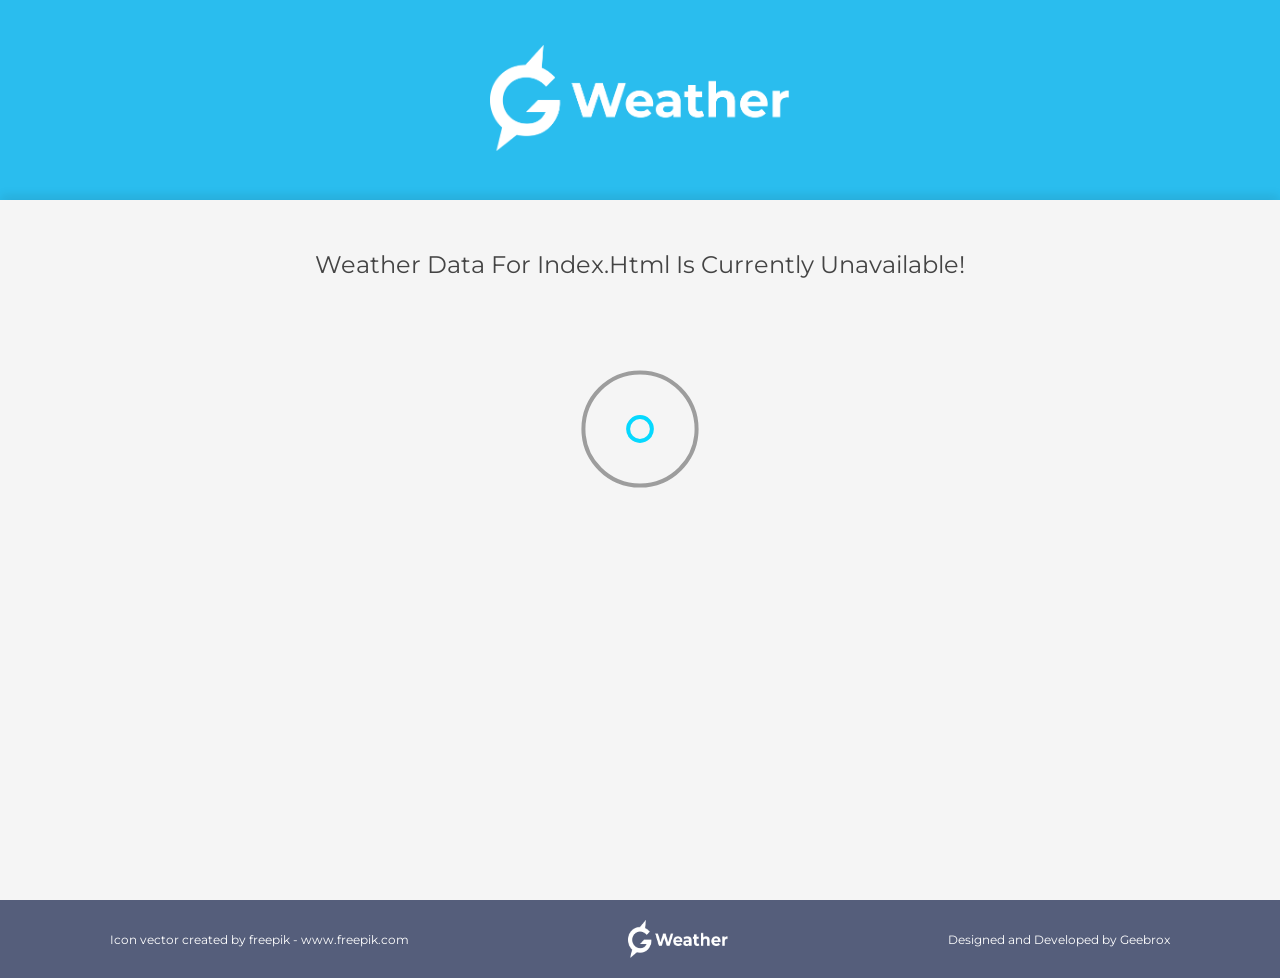
==== commit bbac3073: "New Web App" ====
--- a/index.html
+++ b/index.html
@@ -1,42 +1,17 @@
-<!DOCTYPE html>
-<html lang="en">
-  <head>
-    <meta charset="utf-8" />
-    <title>Client</title>
-    <base href="/" />
-
-    <meta name="viewport" content="width=device-width, initial-scale=1" />
-    <link rel="icon" type="image/x-icon" href="favicon.ico" />
-    <link
-      href="https://fonts.googleapis.com/icon?family=Material+Icons"
-      rel="stylesheet"
-    />
-    <link
-      href="https://fonts.googleapis.com/css?family=Roboto:300,400,500"
-      rel="stylesheet"
-    />
-    <link
-      href="https://fonts.googleapis.com/css?family=Montserrat"
-      rel="stylesheet"
-    />
-    <link
-      href="https://fonts.googleapis.com/css?family=Josefin+Sans:400,700"
-      rel="stylesheet"
-    />
-    <link
-      href="https://fonts.googleapis.com/css?family=Playball"
-      rel="stylesheet"
-    />
-    <link
-      href="https://fonts.googleapis.com/css?family=Abril+Fatface"
-      rel="stylesheet"
-    />
-    <link
-      rel="stylesheet"
-      href="https://cdnjs.cloudflare.com/ajax/libs/animate.css/3.7.0/animate.min.css"
-    />
-  <link rel="stylesheet" href="styles.4363630f4bef75ce9b65.css"></head>
-  <body>
-    <app-root></app-root>
-  <script type="text/javascript" src="runtime.a5dd35324ddfd942bef1.js"></script><script type="text/javascript" src="es2015-polyfills.4a4cfea0ce682043f4e9.js" nomodule></script><script type="text/javascript" src="polyfills.407a467dedb63cfdd103.js"></script><script type="text/javascript" src="main.cc90db15c3a1f95098bb.js"></script></body>
-</html>
+<!DOCTYPE html>
+<html lang="en">
+  <head>
+    <meta charset="utf-8" />
+    <link rel="shortcut icon" href="favicon.ico" />
+    <link
+      href="https://fonts.googleapis.com/css?family=Montserrat&display=swap"
+      rel="stylesheet"
+    />
+    <meta name="viewport" content="width=device-width, initial-scale=1" />
+    <title>GWeather</title>
+  <link rel="shortcut icon" href="/favicon.ico"></head>
+  <body>
+    <noscript>You need to enable JavaScript to run this app.</noscript>
+    <div id="root"></div>
+  <script type="text/javascript" src="/main.js"></script></body>
+</html>
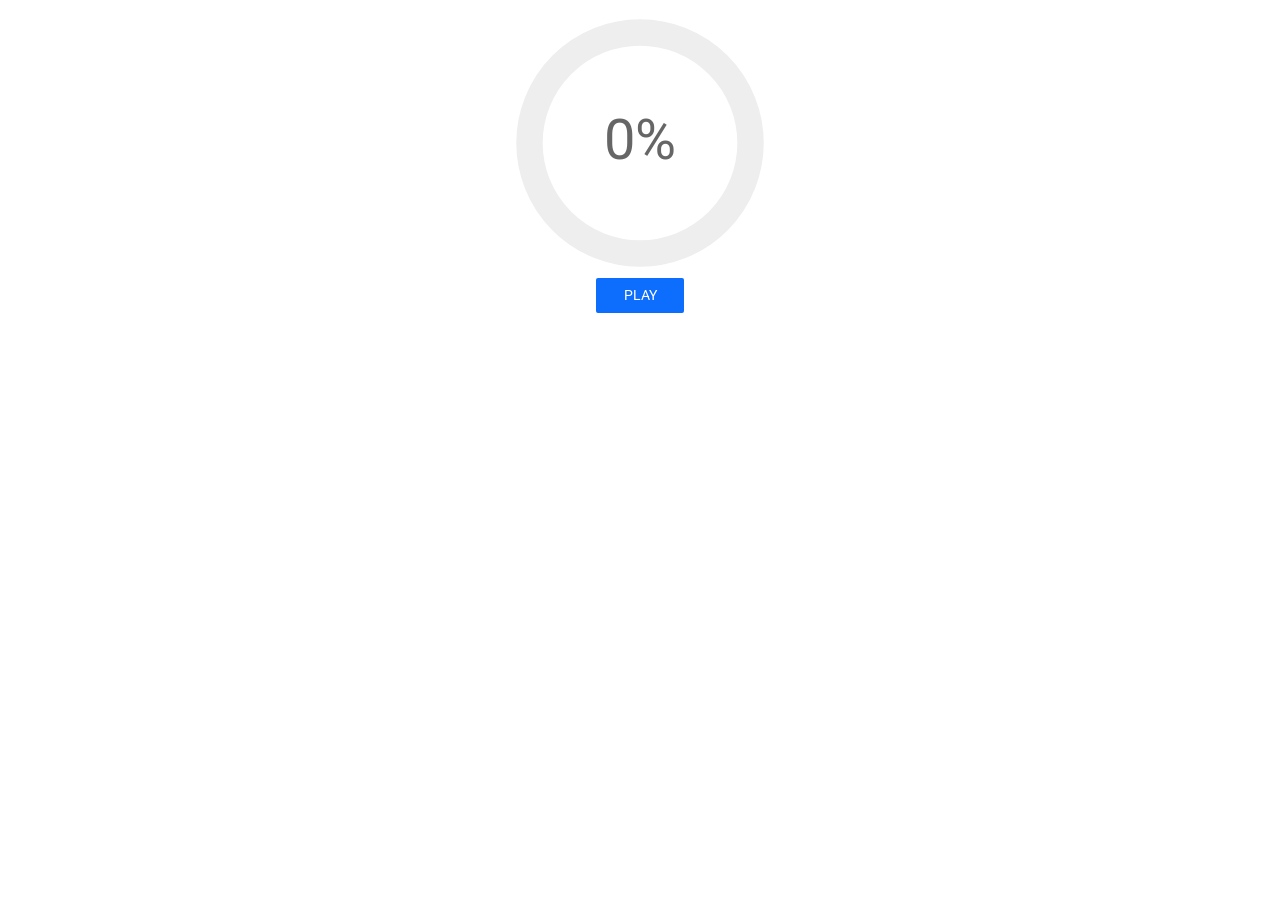
==== commit 074d0d44: "BAD APPLE" ====
--- a/index.html
+++ b/index.html
@@ -1,17 +1,39 @@
 <!DOCTYPE html>
 <html lang="en">
   <head>
-    <meta charset="utf-8" />
-    <link rel="shortcut icon" href="favicon.ico" />
-    <link
-      href="https://fonts.googleapis.com/css?family=Montserrat&display=swap"
-      rel="stylesheet"
-    />
-    <meta name="viewport" content="width=device-width, initial-scale=1" />
-    <title>GWeather</title>
-  <link rel="shortcut icon" href="/favicon.ico"></head>
+    <meta charset="UTF-8" />
+    <meta http-equiv="X-UA-Compatible" content="IE=edge" />
+    <meta name="viewport" content="width=device-width, initial-scale=1.0" />
+    <title>Bad Apple</title>
+    <link rel="stylesheet" href="./main.css" />
+  </head>
   <body>
-    <noscript>You need to enable JavaScript to run this app.</noscript>
-    <div id="root"></div>
-  <script type="text/javascript" src="/main.js"></script></body>
+    <div class="flex-wrapper">
+      <div class="single-chart">
+        <svg viewBox="0 0 36 36" class="circular-chart blue">
+          <path
+            class="circle-bg"
+            d="M18 2.0845
+              a 15.9155 15.9155 0 0 1 0 31.831
+              a 15.9155 15.9155 0 0 1 0 -31.831"
+          />
+          <path
+            class="circle"
+            id="loading-circle"
+            stroke-dasharray="0, 100"
+            d="M18 2.0845
+              a 15.9155 15.9155 0 0 1 0 31.831
+              a 15.9155 15.9155 0 0 1 0 -31.831"
+          />
+          <text x="18" y="20.35" class="percentage" id="loading-percentage">
+            0%
+          </text>
+        </svg>
+      </div>
+      <button class="btn" id="start-button">Play</button>
+      <div class="alert" id="user-alert"></div>
+    </div>
+
+    <script src="./main.js"></script>
+  </body>
 </html>
--- a/main.css
+++ b/main.css
@@ -0,0 +1,99 @@
+@import "https://fonts.googleapis.com/css?family=Roboto:400,100,100italic,300,300italic,400italic,500,500italic,700,700italic,900,900italic&subset=latin,cyrillic";
+.flex-wrapper {
+  display: flex;
+  flex-direction: column;
+  align-items: center;
+}
+
+.single-chart {
+  width: 33%;
+  justify-content: space-around;
+}
+
+.circular-chart {
+  display: block;
+  margin: 10px auto;
+  max-width: 80%;
+  max-height: 250px;
+}
+
+.circle-bg {
+  fill: none;
+  stroke: #eee;
+  stroke-width: 3.8;
+}
+
+.circle {
+  fill: none;
+  stroke-width: 2.8;
+  stroke-linecap: round;
+  animation: progress 1s ease-out forwards;
+  display: none;
+}
+
+@keyframes progress {
+  0% {
+    stroke-dasharray: 0 100;
+  }
+}
+.circular-chart.blue .circle {
+  stroke: #5677fc;
+}
+
+.percentage {
+  fill: #666;
+  font-family: "Roboto", "Helvetica Neue, Helvetica, Arial", sans-serif;
+  font-size: 0.5em;
+  text-anchor: middle;
+}
+
+.btn {
+  min-width: 88px;
+  padding: 10px 14px;
+  outline: 0;
+  outline-offset: 0;
+  border: 0;
+  border-radius: 2px;
+  background-color: #0d6efd;
+  font-size: 14px;
+  font-weight: 400;
+  line-height: 1.1;
+  text-transform: uppercase;
+  letter-spacing: inherit;
+  color: #fff;
+  font-family: "Roboto", "Helvetica Neue, Helvetica, Arial", sans-serif;
+  text-align: center;
+  white-space: nowrap;
+  vertical-align: middle;
+  cursor: pointer;
+  transition: all 0.15s ease-in-out;
+  box-shadow: none;
+}
+.btn:hover {
+  box-shadow: none;
+  background-color: #0b5ed7;
+}
+.btn:active, .btn.active, .btn:active:focus, .btn.active:focus {
+  box-shadow: 0 0 0 0.25rem rgba(49, 132, 253, 0.5);
+  background-color: #0a58ca;
+}
+.btn:focus {
+  box-shadow: none;
+  background-color: #0b5ed7;
+}
+
+.alert {
+  color: #084298;
+  background-color: #cfe2ff;
+  border-color: #b6d4fe;
+  position: relative;
+  padding: 1rem 1rem;
+  margin: 1rem;
+  border: 1px solid transparent;
+  border-radius: 0.25rem;
+  font-family: "Roboto", "Helvetica Neue, Helvetica, Arial", sans-serif;
+  font-size: 1rem;
+  font-weight: 400;
+  line-height: 1.5;
+  display: none;
+}/*# sourceMappingURL=main.css.map */
